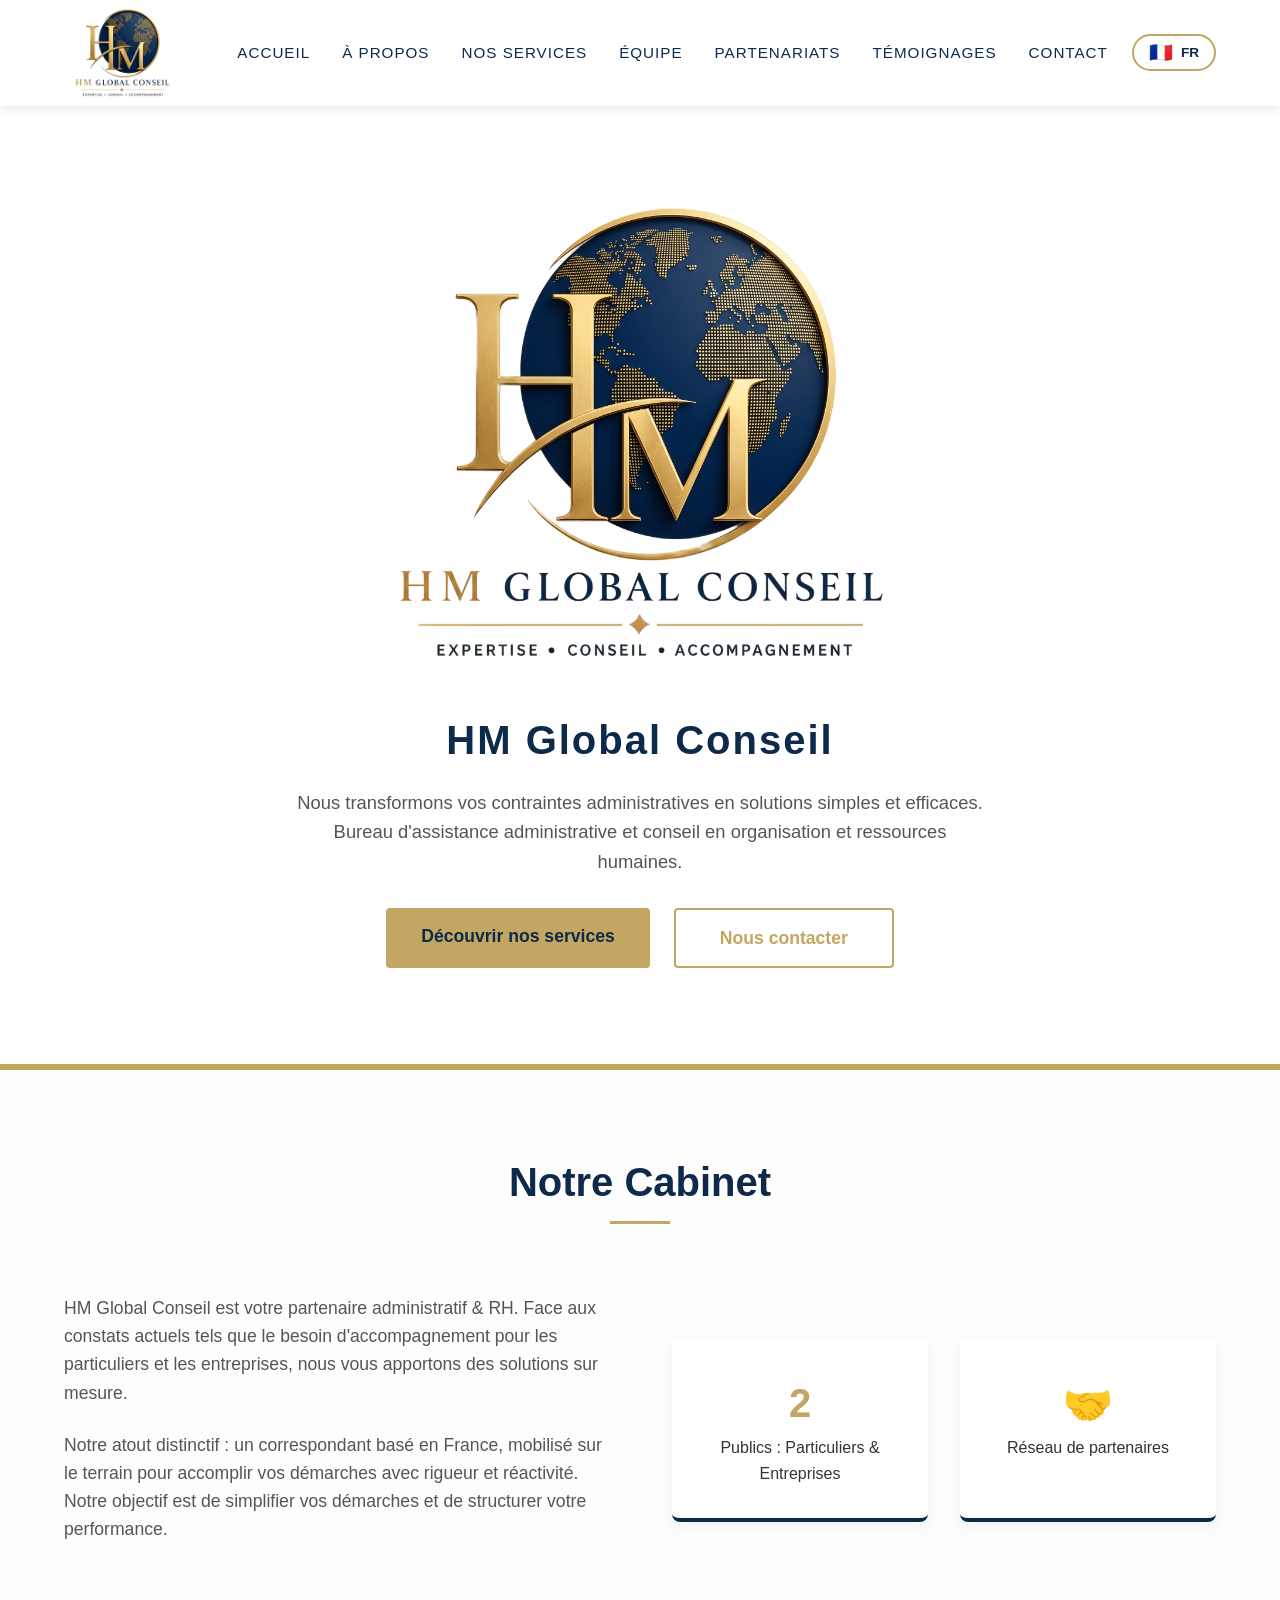
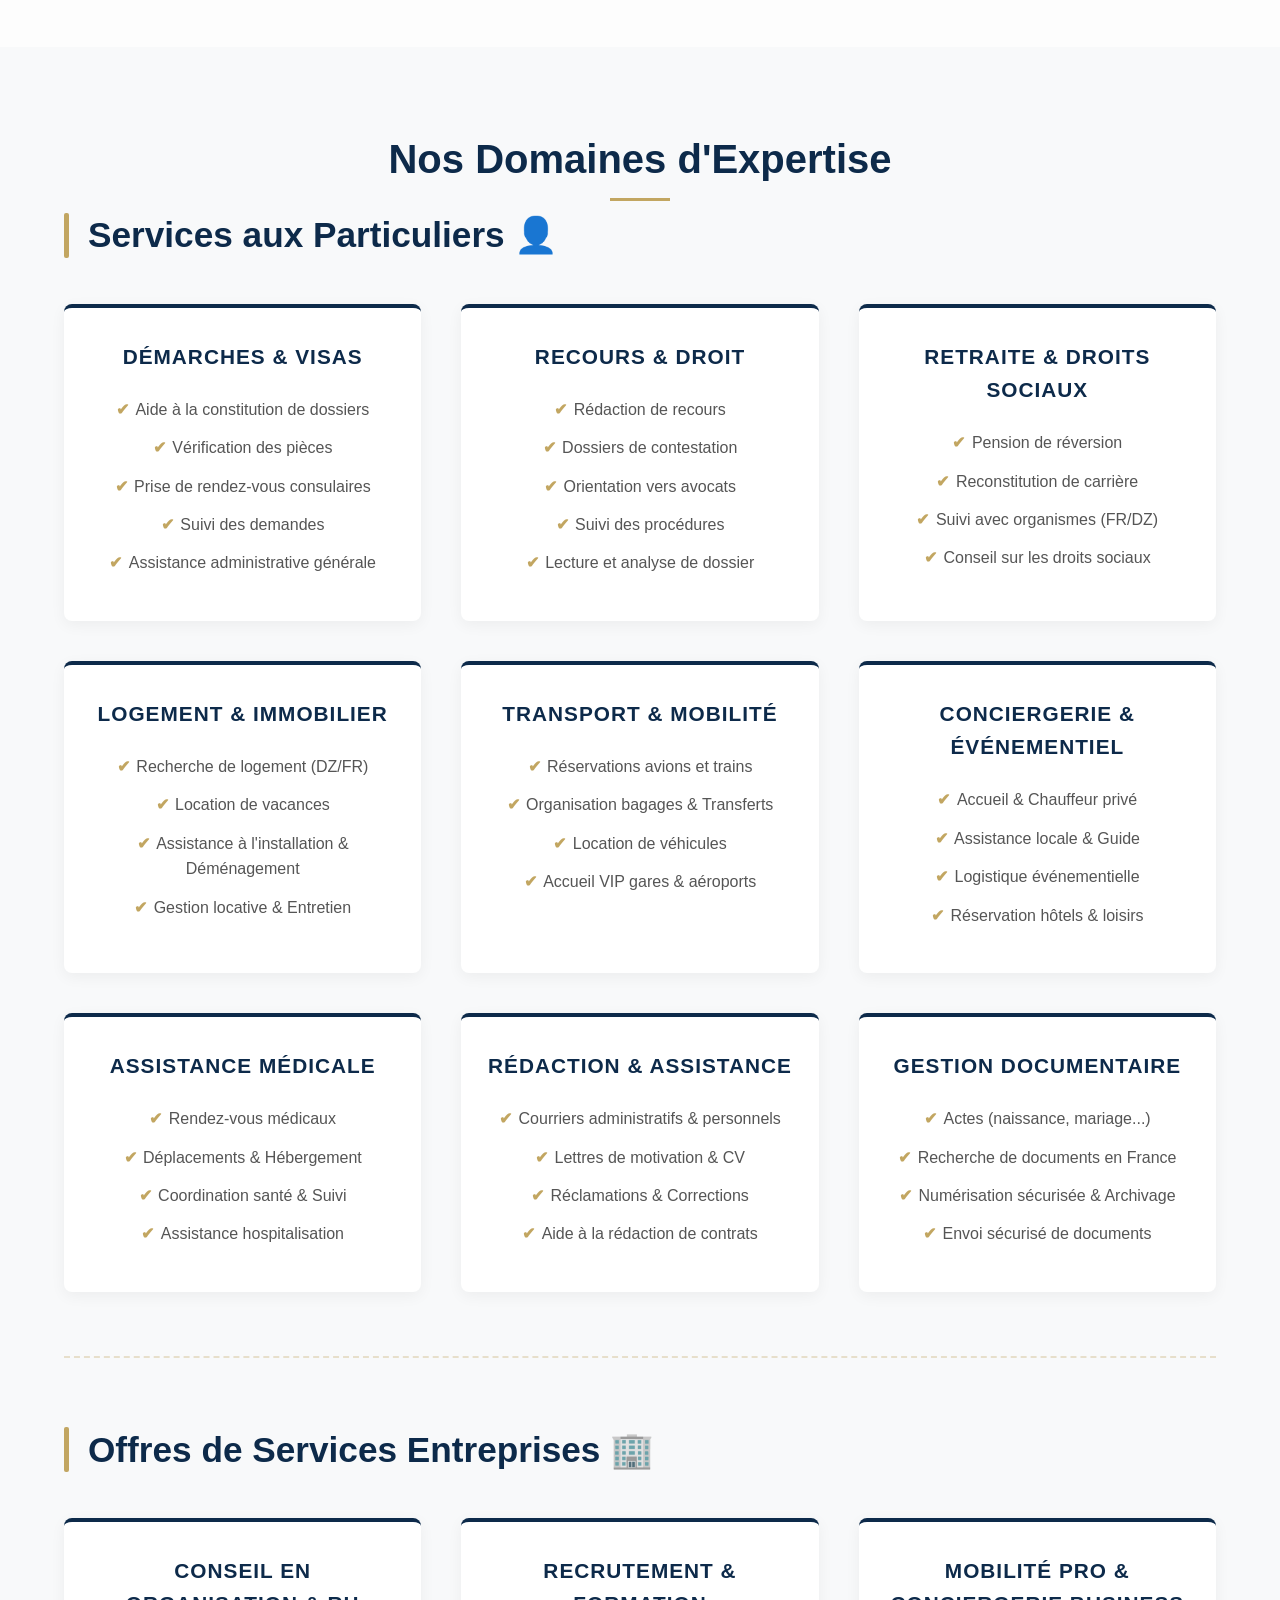
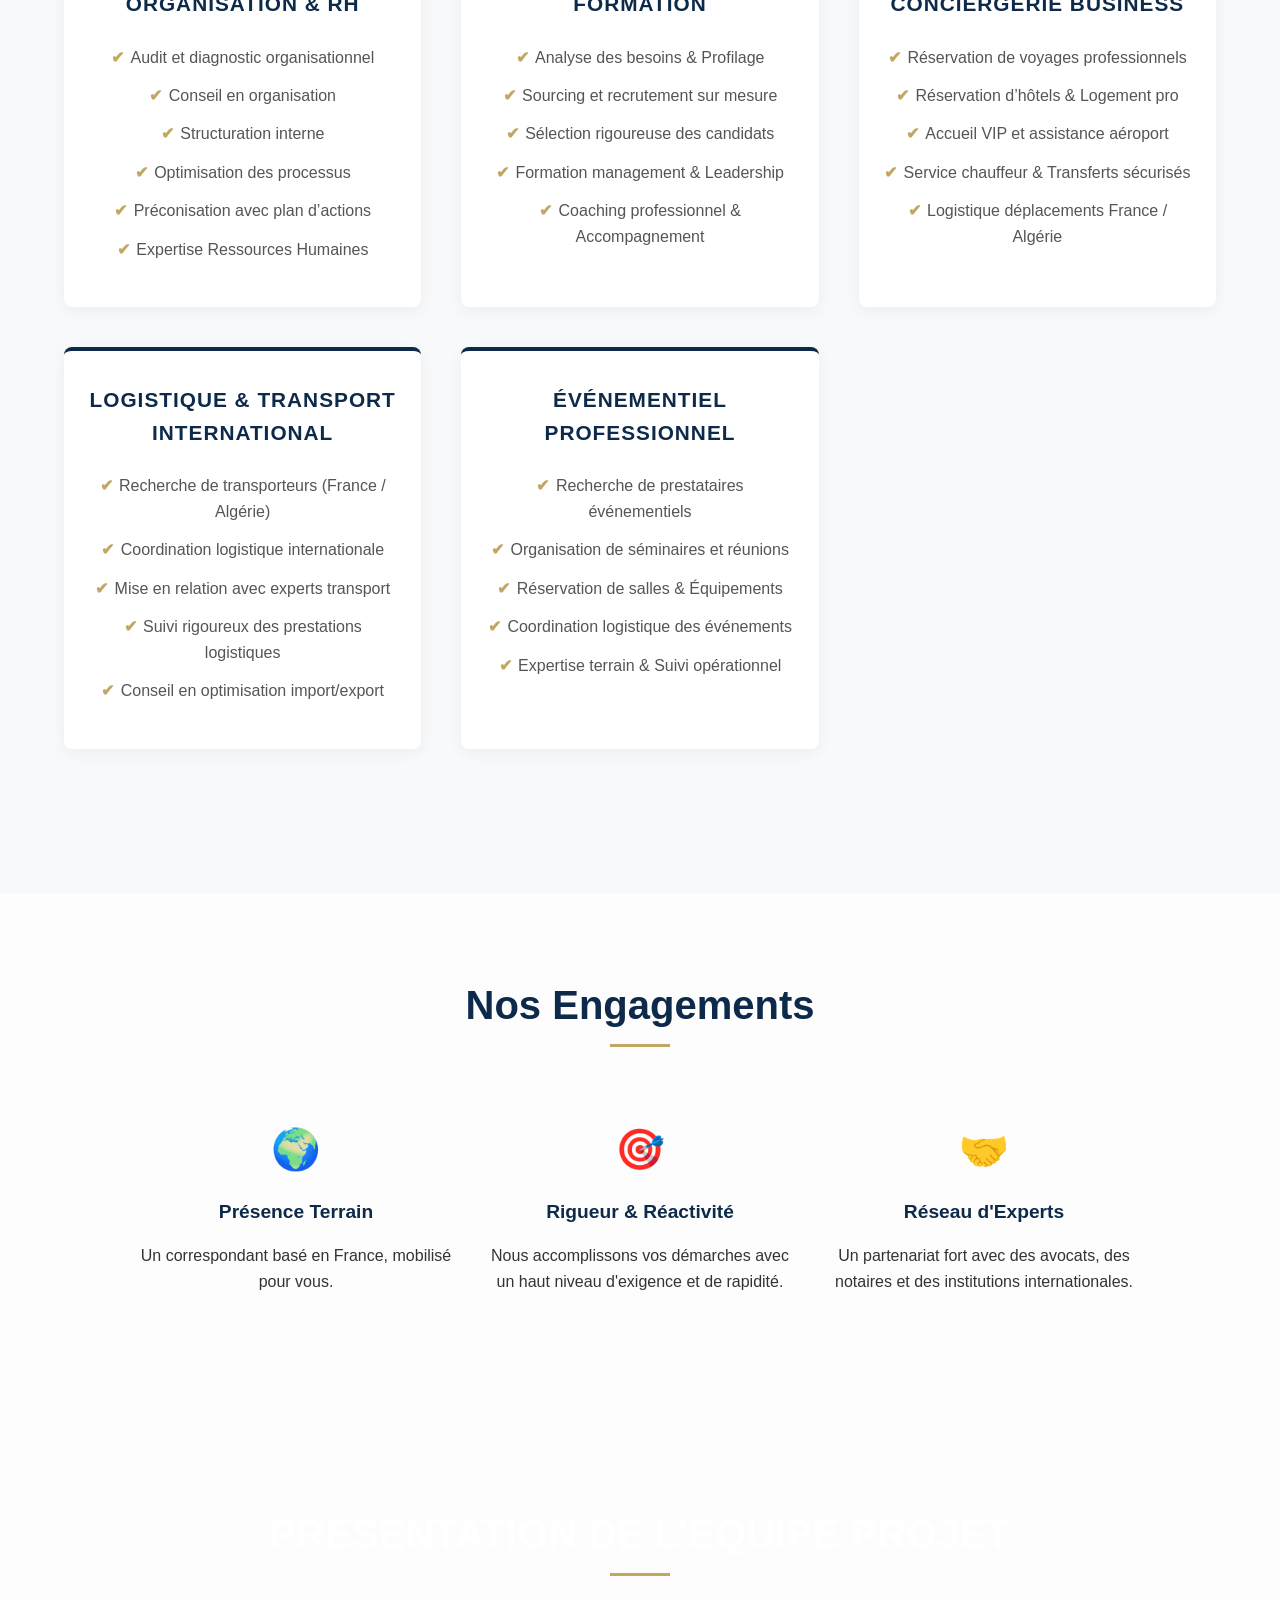
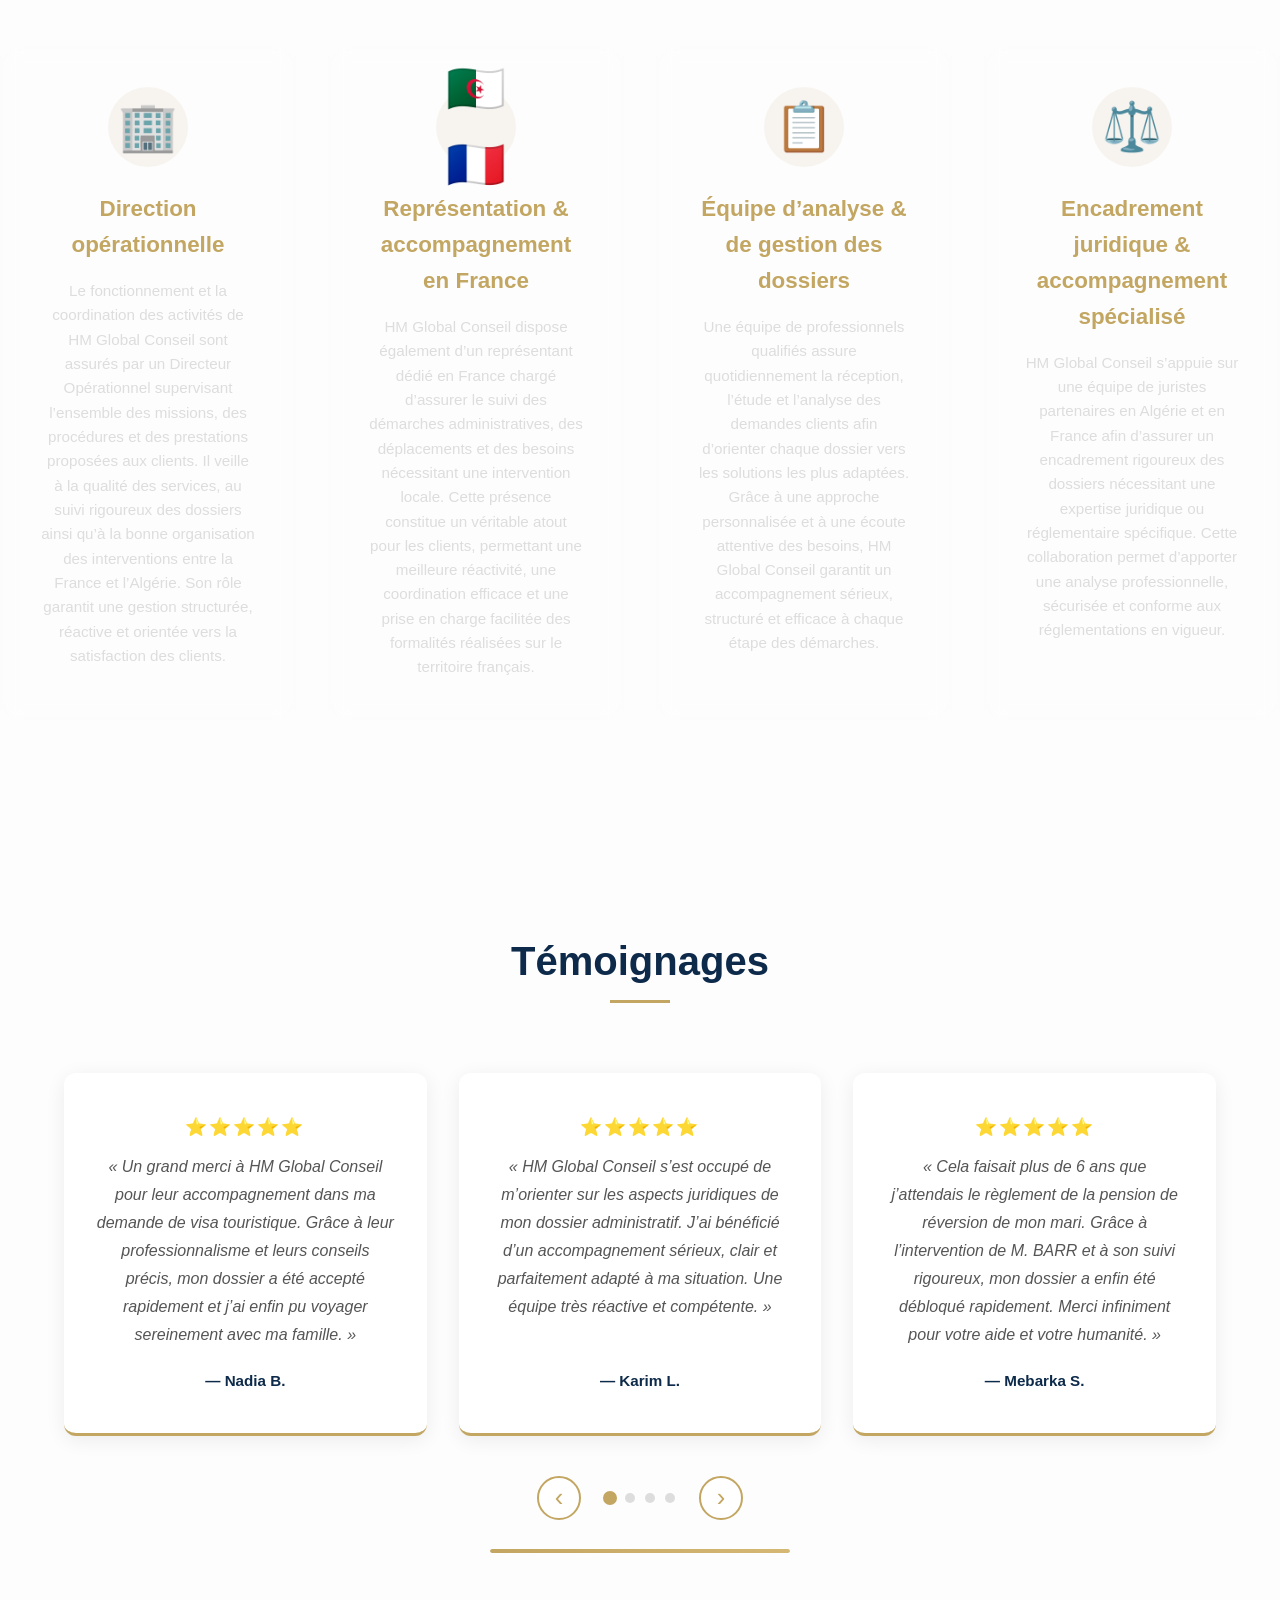
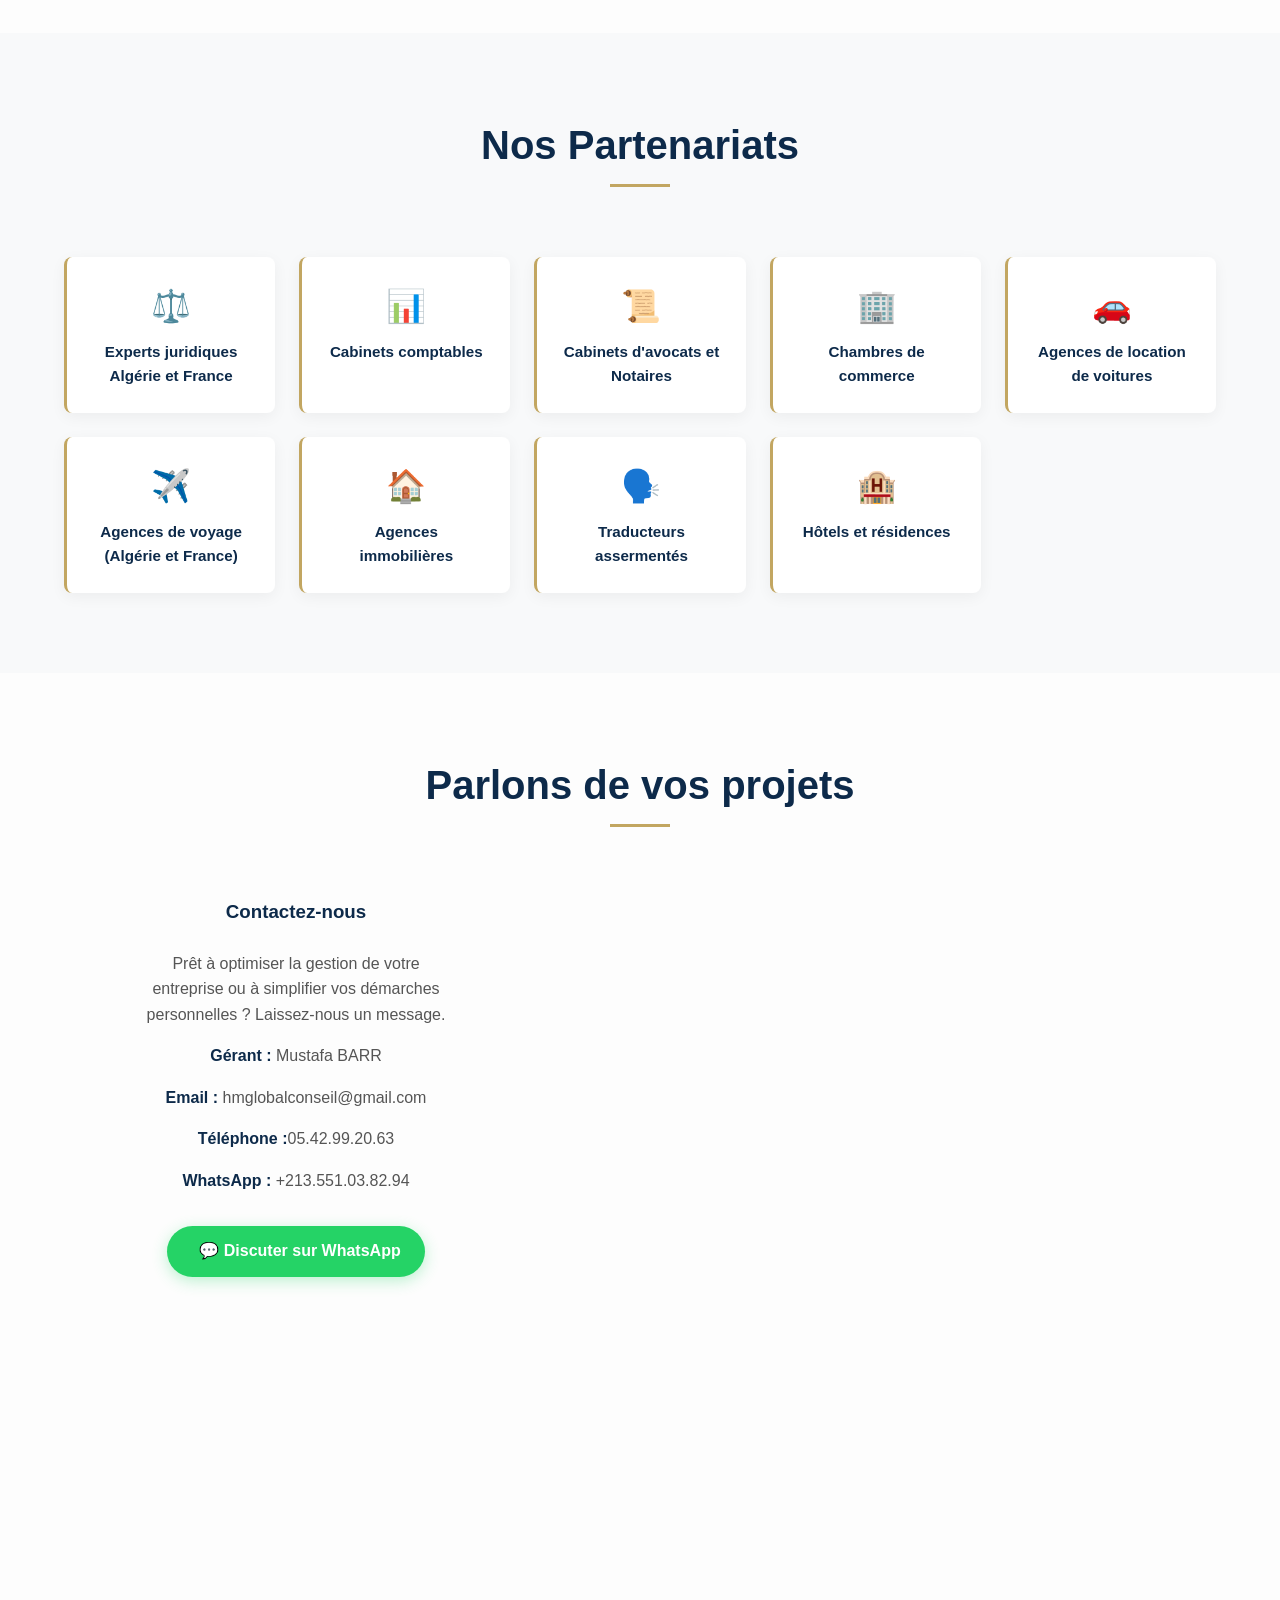
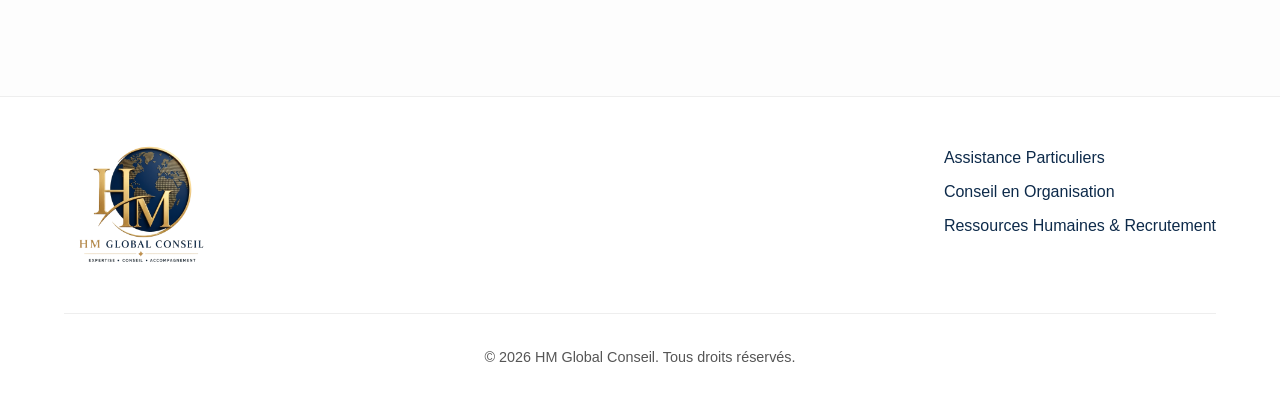
==== index.html @ f3589744 "feat: update translations with SEO metadata and hero titles, and add robots.txt and sitemap.xml for " ====
<!DOCTYPE html>
<html lang="fr">

<head>
    <meta charset="UTF-8">
    <meta name="viewport" content="width=device-width, initial-scale=1.0">
    <title>HM Global Conseil | Assistance, Organisation & RH</title>
    <meta name="description" content="HM Global Conseil : Expert en assistance administrative, conseil en organisation et ressources humaines en France et en Algérie.">
    <meta name="keywords" content="assistance administrative, conseil organisation, RH, ressources humaines, visas, retraite, recrutement, France, Algérie, HM Global Conseil">
    <meta name="author" content="HM Global Conseil">
    <meta name="robots" content="index, follow">
    
    <!-- Open Graph / Facebook -->
    <meta property="og:type" content="website">
    <meta property="og:url" content="https://hmglobalconseil.com/">
    <meta property="og:title" content="HM Global Conseil | Assistance, Organisation & RH">
    <meta property="og:description" content="Expert en assistance administrative, conseil en organisation et ressources humaines en France et en Algérie.">
    <meta property="og:image" content="logo.png">

    <!-- Twitter -->
    <meta property="twitter:card" content="summary_large_image">
    <meta property="twitter:url" content="https://hmglobalconseil.com/">
    <meta property="twitter:title" content="HM Global Conseil | Assistance, Organisation & RH">
    <meta property="twitter:description" content="Expert en assistance administrative, conseil en organisation et ressources humaines en France et en Algérie.">
    <meta property="twitter:image" content="logo.png">

    <!-- Favicon -->
    <link rel="icon" type="image/png" href="logo.png">

    <link rel="stylesheet" href="style.css">
    <!-- Translations -->
    <script src="translations/fr.js"></script>
    <script src="translations/en.js"></script>
    <script src="translations/ar.js"></script>
    <script src="translations/kab.js"></script>
</head>

<body>

    <nav>
        <a href="#" class="nav-logo">
            <img src="logo.png" alt="HM Global Conseil Logo">
        </a>
        <div style="display: flex; align-items: center;">
            <button class="mobile-menu-btn" onclick="toggleMobileMenu()" id="mobileMenuBtn">☰</button>
            <ul class="nav-links" id="navLinks">
                <li><a href="#accueil" data-i18n="nav_home">Accueil</a></li>
                <li><a href="#apropos" data-i18n="nav_about">À propos</a></li>
                <li><a href="#services" data-i18n="nav_services">Nos Services</a></li>
                <li><a href="#equipe" data-i18n="nav_team">Équipe</a></li>
                <li><a href="#partenariats" data-i18n="nav_partners">Partenariats</a></li>
                <li><a href="#temoignages" data-i18n="nav_testimonials">Témoignages</a></li>
                <li><a href="#contact" data-i18n="nav_contact">Contact</a></li>
            </ul>

            <div class="lang-switcher">
                <button class="lang-btn" onclick="toggleLangDropdown()">
                    <span id="current-lang-flag">🇫🇷</span>
                    <span id="current-lang-code">FR</span>
                </button>
                <div class="lang-dropdown" id="langDropdown">
                    <div class="lang-option" onclick="setLanguage('fr')"><span>🇫🇷</span> Français</div>
                    <div class="lang-option" onclick="setLanguage('en')"><span>🇬🇧</span> English</div>
                    <div class="lang-option" onclick="setLanguage('ar')"><span>🇩🇿</span> العربية</div>
                    <div class="lang-option" onclick="setLanguage('kab')"><span>🏔️</span> Tamazight</div>
                </div>
            </div>
        </div>
    </nav>

    <section id="accueil" class="hero">
        <img src="logo.png" alt="HM Global Conseil Logo" class="hero-logo">
        <h1 data-i18n="hero_title" style="font-size: 2.5rem; margin-bottom: 1rem; color: var(--primary-navy);">HM Global Conseil</h1>
        <p data-i18n="hero_description">Nous transformons vos contraintes administratives en solutions simples et
            efficaces. Bureau d'assistance
            administrative et conseil en organisation et ressources humaines.</p>
        <div class="hero-buttons">
            <a href="#services" class="btn" data-i18n="hero_btn_services">Découvrir nos services</a>
            <a href="#contact" class="btn btn-outline" data-i18n="hero_btn_contact">Nous contacter</a>
        </div>
    </section>

    <section id="apropos">
        <div class="section-header">
            <h2 class="section-title" data-i18n="about_title">Notre Cabinet</h2>
        </div>
        <div class="about-content">
            <div class="about-text">
                <p data-i18n="about_p1">HM Global Conseil est votre partenaire administratif & RH. Face aux constats
                    actuels tels que le
                    besoin d'accompagnement pour les particuliers et les entreprises, nous vous apportons des solutions
                    sur mesure.</p>
                <p data-i18n="about_p2">Notre atout distinctif : un correspondant basé en France, mobilisé sur le
                    terrain pour accomplir vos
                    démarches avec rigueur et réactivité. Notre objectif est de simplifier vos démarches et de
                    structurer votre performance, que vous soyez une PME en croissance, une startup, un groupe privé ou
                    une filiale de multinationale.</p>
            </div>
            <div class="about-stats">
                <div class="stat-box">
                    <div class="stat-number">2</div>
                    <div data-i18n="stat_publics">Publics : Particuliers & Entreprises</div>
                </div>
                <div class="stat-box">
                    <div class="stat-number">🤝</div>
                    <div data-i18n="stat_network">Réseau de partenaires</div>
                </div>
            </div>
        </div>
    </section>

    <section id="services">
        <div class="section-header">
            <h2 class="section-title" data-i18n="services_title">Nos Domaines d'Expertise</h2>
            <!-- Particuliers Section -->
            <div class="services-container">
                <h3 class="services-main-title" data-i18n="particuliers_main_title">Services aux Particuliers 👤</h3>

                <div class="services-grid">
                    <!-- Pole 1 -->
                    <div class="service-card">
                        <h4 data-i18n="p_title_1">DÉMARCHES & VISAS</h4>
                        <ul class="service-list">
                            <li data-i18n="p_item_1_1">Aide à la constitution de dossiers</li>
                            <li data-i18n="p_item_1_2">Vérification des pièces</li>
                            <li data-i18n="p_item_1_3">Prise de rendez-vous consulaires</li>
                            <li data-i18n="p_item_1_4">Suivi des demandes</li>
                            <li data-i18n="p_item_1_5">Assistance administrative générale</li>
                        </ul>
                    </div>

                    <!-- Pole 2 -->
                    <div class="service-card">
                        <h4 data-i18n="p_title_2">RECOURS & DROIT</h4>
                        <ul class="service-list">
                            <li data-i18n="p_item_2_1">Rédaction de recours</li>
                            <li data-i18n="p_item_2_2">Dossiers de contestation</li>
                            <li data-i18n="p_item_2_3">Orientation vers avocats</li>
                            <li data-i18n="p_item_2_4">Suivi des procédures</li>
                            <li data-i18n="p_item_2_5">Lecture et analyse de dossier</li>
                        </ul>
                    </div>

                    <!-- Pole 3 -->
                    <div class="service-card">
                        <h4 data-i18n="p_title_3">RETRAITE & DROITS SOCIAUX</h4>
                        <ul class="service-list">
                            <li data-i18n="p_item_3_1">Pension de réversion</li>
                            <li data-i18n="p_item_3_2">Reconstitution de carrière</li>
                            <li data-i18n="p_item_3_3">Suivi avec organismes (FR/DZ)</li>
                            <li data-i18n="p_item_3_4">Conseil sur les droits sociaux</li>
                        </ul>
                    </div>

                    <!-- Pole 4 -->
                    <div class="service-card">
                        <h4 data-i18n="p_title_4">LOGEMENT & IMMOBILIER</h4>
                        <ul class="service-list">
                            <li data-i18n="p_item_4_1">Recherche de logement (DZ/FR)</li>
                            <li data-i18n="p_item_4_2">Location de vacances</li>
                            <li data-i18n="p_item_4_3">Assistance à l'installation & Déménagement</li>
                            <li data-i18n="p_item_4_4">Gestion locative & Entretien</li>
                        </ul>
                    </div>

                    <!-- Pole 5 -->
                    <div class="service-card">
                        <h4 data-i18n="p_title_5">TRANSPORT & MOBILITÉ</h4>
                        <ul class="service-list">
                            <li data-i18n="p_item_5_1">Réservations avions et trains</li>
                            <li data-i18n="p_item_5_2">Organisation bagages & Transferts</li>
                            <li data-i18n="p_item_5_3">Location de véhicules</li>
                            <li data-i18n="p_item_5_4">Accueil VIP gares & aéroports</li>
                        </ul>
                    </div>

                    <!-- Pole 6 -->
                    <div class="service-card">
                        <h4 data-i18n="p_title_6">CONCIERGERIE & ÉVÉNEMENTIEL</h4>
                        <ul class="service-list">
                            <li data-i18n="p_item_6_1">Accueil & Chauffeur privé</li>
                            <li data-i18n="p_item_6_2">Assistance locale & Guide</li>
                            <li data-i18n="p_item_6_3">Logistique événementielle</li>
                            <li data-i18n="p_item_6_4">Réservation hôtels & loisirs</li>
                        </ul>
                    </div>

                    <!-- Pole 7 -->
                    <div class="service-card">
                        <h4 data-i18n="p_title_7">ASSISTANCE MÉDICALE</h4>
                        <ul class="service-list">
                            <li data-i18n="p_item_7_1">Rendez-vous médicaux</li>
                            <li data-i18n="p_item_7_2">Déplacements & Hébergement</li>
                            <li data-i18n="p_item_7_3">Coordination santé & Suivi</li>
                            <li data-i18n="p_item_7_4">Assistance hospitalisation</li>
                        </ul>
                    </div>

                    <!-- Pole 8 -->
                    <div class="service-card">
                        <h4 data-i18n="p_title_8">RÉDACTION & ASSISTANCE</h4>
                        <ul class="service-list">
                            <li data-i18n="p_item_8_1">Courriers administratifs</li>
                            <li data-i18n="p_item_8_2">Lettres de motivation & CV</li>
                            <li data-i18n="p_item_8_3">Réclamations & Corrections</li>
                            <li data-i18n="p_item_8_4">Aide à la rédaction de contrats</li>
                        </ul>
                    </div>

                    <!-- Pole 9 -->
                    <div class="service-card">
                        <h4 data-i18n="p_title_9">GESTION DOCUMENTAIRE</h4>
                        <ul class="service-list">
                            <li data-i18n="p_item_9_1">Actes (naissance, mariage...)</li>
                            <li data-i18n="p_item_9_2">Recherche de documents en France</li>
                            <li data-i18n="p_item_9_3">Numérisation sécurisée & Archivage</li>
                            <li data-i18n="p_item_9_4">Envoi sécurisé de documents</li>
                        </ul>
                    </div>
                </div>
            </div>

            <div style="margin: 4rem 0; border-bottom: 2px dashed var(--secondary-gold); opacity: 0.3;"></div>

            <!-- Entreprises Section -->
            <div class="services-container">
                <h3 class="services-main-title" data-i18n="entreprises_main_title">Offres de Services Entreprises 🏢
                </h3>
                <div class="services-grid">
                    <!-- Pole 1 -->
                    <div class="service-card">
                        <h4 data-i18n="entreprises_p1_title">CONSEIL EN ORGANISATION & RH</h4>
                        <ul class="service-list">
                            <li data-i18n="entreprises_p1_item1">Audit et diagnostic organisationnel</li>
                            <li data-i18n="entreprises_p1_item2">Conseil en organisation</li>
                            <li data-i18n="entreprises_p1_item3">Structuration interne</li>
                            <li data-i18n="entreprises_p1_item4">Optimisation des processus</li>
                            <li data-i18n="entreprises_p1_item5">Préconisation avec plan d’actions</li>
                            <li data-i18n="entreprises_p1_item6">Expertise Ressources Humaines</li>
                        </ul>
                    </div>

                    <!-- Pole 2 -->
                    <div class="service-card">
                        <h4 data-i18n="entreprises_p2_title">RECRUTEMENT & FORMATION</h4>
                        <ul class="service-list">
                            <li data-i18n="entreprises_p2_item1">Analyse des besoins & Profilage</li>
                            <li data-i18n="entreprises_p2_item2">Sourcing et recrutement sur mesure</li>
                            <li data-i18n="entreprises_p2_item3">Sélection rigoureuse des candidats</li>
                            <li data-i18n="entreprises_p2_item4">Formation management & Leadership</li>
                            <li data-i18n="entreprises_p2_item5">Coaching professionnel & Accompagnement</li>
                        </ul>
                    </div>

                    <!-- Pole 3 -->
                    <div class="service-card">
                        <h4 data-i18n="entreprises_p3_title">MOBILITÉ PRO & CONCIERGERIE BUSINESS</h4>
                        <ul class="service-list">
                            <li data-i18n="entreprises_p3_item1">Réservation de voyages professionnels</li>
                            <li data-i18n="entreprises_p3_item2">Réservation d’hôtels & Logement pro</li>
                            <li data-i18n="entreprises_p3_item3">Accueil VIP et assistance aéroport</li>
                            <li data-i18n="entreprises_p3_item4">Service chauffeur & Transferts sécurisés</li>
                            <li data-i18n="entreprises_p3_item5">Logistique déplacements France / Algérie</li>
                        </ul>
                    </div>

                    <!-- Pole 4 -->
                    <div class="service-card">
                        <h4 data-i18n="entreprises_p4_title">LOGISTIQUE & TRANSPORT INTERNATIONAL</h4>
                        <ul class="service-list">
                            <li data-i18n="entreprises_p4_item1">Recherche de transporteurs (France / Algérie)</li>
                            <li data-i18n="entreprises_p4_item2">Coordination logistique internationale</li>
                            <li data-i18n="entreprises_p4_item3">Mise en relation avec experts transport</li>
                            <li data-i18n="entreprises_p4_item4">Suivi rigoureux des prestations logistiques</li>
                            <li data-i18n="entreprises_p4_item5">Conseil en optimisation import/export</li>
                        </ul>
                    </div>

                    <!-- Pole 5 -->
                    <div class="service-card">
                        <h4 data-i18n="entreprises_p5_title">ÉVÉNEMENTIEL PROFESSIONNEL</h4>
                        <ul class="service-list">
                            <li data-i18n="entreprises_p5_item1">Recherche de prestataires événementiels</li>
                            <li data-i18n="entreprises_p5_item2">Organisation de séminaires et réunions</li>
                            <li data-i18n="entreprises_p5_item3">Réservation de salles & Équipements</li>
                            <li data-i18n="entreprises_p5_item4">Coordination logistique des événements</li>
                            <li data-i18n="entreprises_p5_item5">Expertise terrain & Suivi opérationnel</li>
                        </ul>
                    </div>

                </div>
            </div>
    </section>

    <section id="valeurs">
        <div class="section-header">
            <h2 class="section-title" data-i18n="commitments_title">Nos Engagements</h2>
        </div>
        <div class="values-grid">
            <div class="value-item">
                <div class="value-icon">🌍</div>
                <h4 data-i18n="value1_title">Présence Terrain</h4>
                <p data-i18n="value1_desc">Un correspondant basé en France, mobilisé pour vous.</p>
            </div>
            <div class="value-item">
                <div class="value-icon">🎯</div>
                <h4 data-i18n="value2_title">Rigueur & Réactivité</h4>
                <p data-i18n="value2_desc">Nous accomplissons vos démarches avec un haut niveau d'exigence et de
                    rapidité.</p>
            </div>
            <div class="value-item">
                <div class="value-icon">🤝</div>
                <h4 data-i18n="value3_title">Réseau d'Experts</h4>
                <p data-i18n="value3_desc">Un partenariat fort avec des avocats, des notaires et des institutions
                    internationales.</p>
            </div>
        </div>
    </section>


    <!-- Team Section -->
    <section id="equipe" class="section">
        <div class="container">
            <div class="section-header">
                <h2 class="section-title" data-i18n="team_title">PRÉSENTATION DE L’ÉQUIPE PROJET</h2>
            </div>
            <div class="team-grid">
                <!-- Role 1 -->
                <div class="team-card">
                    <div class="team-icon">🏢</div>
                    <h3 data-i18n="team_role_1_title">Direction opérationnelle</h3>
                    <p data-i18n="team_role_1_desc">Le fonctionnement et la coordination des activités...</p>
                </div>
                <!-- Role 2 -->
                <div class="team-card">
                    <div class="team-icon">🇩🇿🇫🇷</div>
                    <h3 data-i18n="team_role_2_title">Représentation & accompagnement en France</h3>
                    <p data-i18n="team_role_2_desc">HM Global Conseil dispose également d’un représentant dédié en
                        France...</p>
                </div>
                <!-- Role 3 -->
                <div class="team-card">
                    <div class="team-icon">📋</div>
                    <h3 data-i18n="team_role_3_title">Équipe d’analyse & de gestion des dossiers</h3>
                    <p data-i18n="team_role_3_desc">Une équipe de professionnels qualifiés assure quotidiennement...</p>
                </div>
                <!-- Role 4 -->
                <div class="team-card">
                    <div class="team-icon">⚖️</div>
                    <h3 data-i18n="team_role_4_title">Encadrement juridique & accompagnement spécialisé</h3>
                    <p data-i18n="team_role_4_desc">HM Global Conseil s’appuie sur une équipe de juristes partenaires...
                    </p>
                </div>
            </div>
        </div>
    </section>

    <section id="temoignages">
        <div class="section-header">
            <h2 class="section-title" data-i18n="testimonials_title">Témoignages</h2>
        </div>
        <div class="testimonials-carousel">
            <div class="testimonials-stage" id="testimonial-stage">
                <!-- Testimonials will be injected here by JS -->
            </div>
            <div class="carousel-controls">
                <button class="carousel-btn" onclick="prevTestimonials()">‹</button>
                <div class="carousel-dots" id="carousel-dots">
                    <!-- Dots will be injected here by JS -->
                </div>
                <button class="carousel-btn" onclick="nextTestimonials()">›</button>
            </div>
            <div class="carousel-progress-wrap">
                <div class="carousel-progress-bar" id="carousel-progress"></div>
            </div>
        </div>
    </section>

    <section id="partenariats">
        <div class="section-header">
            <h2 class="section-title" data-i18n="partnerships_title">Nos Partenariats</h2>
        </div>
        <div class="partners-grid">
            <div class="partner-card"><span class="partner-icon">⚖️</span>
                <p data-i18n="partner_item1">Experts juridiques</p>
            </div>
            <div class="partner-card"><span class="partner-icon">📊</span>
                <p data-i18n="partner_item2">Cabinets comptables</p>
            </div>
            <div class="partner-card"><span class="partner-icon">📜</span>
                <p data-i18n="partner_item3">Avocats & Notaires</p>
            </div>
            <div class="partner-card"><span class="partner-icon">🏢</span>
                <p data-i18n="partner_item4">Chambres de commerce</p>
            </div>
            <div class="partner-card"><span class="partner-icon">🚗</span>
                <p data-i18n="partner_item5">Location voitures</p>
            </div>
            <div class="partner-card"><span class="partner-icon">✈️</span>
                <p data-i18n="partner_item6">Agences de voyage</p>
            </div>
            <div class="partner-card"><span class="partner-icon">🏠</span>
                <p data-i18n="partner_item7">Agences immobilières</p>
            </div>
            <div class="partner-card"><span class="partner-icon">🗣️</span>
                <p data-i18n="partner_item8">Traducteurs assermentés</p>
            </div>
            <div class="partner-card"><span class="partner-icon">🏨</span>
                <p data-i18n="partner_item9">Hôtels & Résidences</p>
            </div>
        </div>
    </section>

    <section id="contact">
        <div class="section-header">
            <h2 class="section-title" data-i18n="contact_title">Parlons de vos projets</h2>
        </div>
        <div class="contact-container" style="justify-content: center;">
            <div class="contact-info" style="max-width: 600px; text-align: center;">
                <h3 data-i18n="contact_subtitle">Contactez-nous</h3>
                <p data-i18n="contact_description">Prêt à optimiser la gestion de votre entreprise ou à simplifier vos
                    démarches personnelles ?</p>
                <p><strong data-i18n="contact_director">Gérant :</strong> Mustafa BARR</p>
                <p><strong>Email :</strong> hmglobalconseil@gmail.com</p>
                <p><strong>Téléphone :</strong>05.42.99.20.63</p>
                <p><strong>WhatsApp :</strong> +213.551.03.82.94</p>
                <div style="display: flex; justify-content: center; margin-top: 1rem;">
                    <a href="https://wa.me/213551038294" class="whatsapp-btn" target="_blank">
                        <span data-i18n="btn_whatsapp">Discuter sur WhatsApp</span>
                    </a>
                </div>

                <div class="contact-map">
                    <iframe
                        src="https://www.google.com/maps/embed?pb=!1m18!1m12!1m3!1d3213.3617680990446!2d4.2657695!3d36.3520152!2m3!1f0!2f0!3f0!3m2!1i1024!2i768!4f13.1!3m3!1m2!1s0x128c5b00591c6461%3A0xab6868b5807d4190!2sHM%20Global%20Conseil!5e0!3m2!1sen!2sfr!4v1778344179576!5m2!1sen!2sfr"
                        width="100%" height="300" style="border:0; border-radius: 10px; margin-top: 2rem;"
                        allowfullscreen="" loading="lazy" referrerpolicy="no-referrer-when-downgrade"></iframe>
                </div>
            </div>
        </div>
    </section>


    <footer>
        <div class="footer-content">
            <div class="footer-logo">
                <img src="logo.png" alt="HM Global Conseil Logo">
            </div>
            <div>
                <p style="margin-bottom: 0.5rem; color: var(--primary-navy);" data-i18n="footer_service1">Assistance
                    Particuliers</p>
                <p style="margin-bottom: 0.5rem; color: var(--primary-navy);" data-i18n="footer_service2">Conseil en
                    Organisation</p>
                <p style="color: var(--primary-navy);" data-i18n="footer_service3">Ressources Humaines & Recrutement</p>
            </div>
        </div>
        <div class="footer-bottom">
            <p data-i18n="footer_copyright">&copy; 2026 HM Global Conseil. Tous droits réservés.</p>
        </div>
    </footer>

    <script>
        const allTranslations = {
            fr: translationsFr,
            en: translationsEn,
            ar: translationsAr,
            kab: translationsKab
        };

        let currentLanguage = 'fr';
        let testimonialIndex = 0;
        const testimonialsPerPage = 3;
        const totalTestimonials = 10;
        let autoFlipInterval;

        function toggleLangDropdown() {
            document.getElementById('langDropdown').classList.toggle('show');
        }

        window.onclick = function (event) {
            if (!event.target.matches('.lang-btn') && !event.target.closest('.lang-btn')) {
                const dropdowns = document.getElementsByClassName("lang-dropdown");
                for (let i = 0; i < dropdowns.length; i++) {
                    const openDropdown = dropdowns[i];
                    if (openDropdown.classList.contains('show')) {
                        openDropdown.classList.remove('show');
                    }
                }
            }
        }

        function renderTestimonials() {
            const stage = document.getElementById('testimonial-stage');
            const dotsContainer = document.getElementById('carousel-dots');
            const trans = allTranslations[currentLanguage];

            // For mobile, we might want 1 per page, but for now let's stick to 3 or dynamic
            const perPage = window.innerWidth <= 900 ? 1 : 3;
            const numPages = Math.ceil(totalTestimonials / perPage);

            // Adjust testimonialIndex if out of bounds
            if (testimonialIndex >= numPages) testimonialIndex = 0;

            stage.classList.add('fade-out');

            setTimeout(() => {
                stage.innerHTML = '';
                const start = testimonialIndex * perPage;
                const end = Math.min(start + perPage, totalTestimonials);

                for (let i = start; i < end; i++) {
                    const num = i + 1;
                    const card = document.createElement('div');
                    card.className = 'testimonial-card';
                    card.innerHTML = `
                        <div class="testimonial-stars">⭐️⭐️⭐️⭐️⭐️</div>
                        <p class="testimonial-text">${trans[`testimonial${num}_text`] || trans[`testimonial1_text`]}</p>
                        <p class="testimonial-author">— ${trans[`testimonial${num}_author`] || '...'}</p>
                    `;
                    stage.appendChild(card);
                }

                // Render Dots
                dotsContainer.innerHTML = '';
                for (let i = 0; i < numPages; i++) {
                    const dot = document.createElement('div');
                    dot.className = `carousel-dot ${i === testimonialIndex ? 'active' : ''}`;
                    dot.onclick = () => {
                        testimonialIndex = i;
                        renderTestimonials();
                        resetInterval();
                    };
                    dotsContainer.appendChild(dot);
                }

                stage.classList.remove('fade-out');
                stage.classList.add('fade-in');
            }, 400);
        }

        function nextTestimonials() {
            const perPage = window.innerWidth <= 900 ? 1 : 3;
            const numPages = Math.ceil(totalTestimonials / perPage);
            testimonialIndex = (testimonialIndex + 1) % numPages;
            renderTestimonials();
            resetInterval();
        }

        function prevTestimonials() {
            const perPage = window.innerWidth <= 900 ? 1 : 3;
            const numPages = Math.ceil(totalTestimonials / perPage);
            testimonialIndex = (testimonialIndex - 1 + numPages) % numPages;
            renderTestimonials();
            resetInterval();
        }

        function startProgressBar() {
            const bar = document.getElementById('carousel-progress');
            if (!bar) return;
            bar.style.transition = 'none';
            bar.style.width = '0%';
            // Force reflow to reset transition
            void bar.offsetWidth;
            bar.style.transition = 'width 7s linear';
            bar.style.width = '100%';
        }

        function resetInterval() {
            clearInterval(autoFlipInterval);
            startProgressBar();
            autoFlipInterval = setInterval(nextTestimonials, 7000);
        }

        function setLanguage(lang) {
            currentLanguage = lang;
            const html = document.documentElement;
            html.setAttribute('lang', lang);

            if (lang === 'ar') {
                html.setAttribute('dir', 'rtl');
            } else {
                html.setAttribute('dir', 'ltr');
            }

            const translations = allTranslations[lang];
            if (!translations) {
                console.error("Translations not found for:", lang);
                return;
            }

            // Update text content
            document.querySelectorAll('[data-i18n]').forEach(el => {
                const key = el.getAttribute('data-i18n');
                if (translations[key]) {
                    el.innerText = translations[key];
                }
            });

            // Update SEO content
            if (translations.seo_title) {
                document.title = translations.seo_title;
                document.querySelector('meta[property="og:title"]').setAttribute('content', translations.seo_title);
                document.querySelector('meta[property="twitter:title"]').setAttribute('content', translations.seo_title);
            }
            if (translations.seo_description) {
                document.querySelector('meta[name="description"]').setAttribute('content', translations.seo_description);
                document.querySelector('meta[property="og:description"]').setAttribute('content', translations.seo_description);
                document.querySelector('meta[property="twitter:description"]').setAttribute('content', translations.seo_description);
            }
            if (translations.seo_keywords) {
                document.querySelector('meta[name="keywords"]').setAttribute('content', translations.seo_keywords);
            }

            // Update placeholders
            document.querySelectorAll('[data-i18n-placeholder]').forEach(el => {
                const key = el.getAttribute('data-i18n-placeholder');
                if (translations[key]) {
                    el.setAttribute('placeholder', translations[key]);
                }
            });

            // Update current language display
            const codes = { fr: 'FR', en: 'EN', ar: 'ع', kab: 'KB' };
            const flags = { fr: '🇫🇷', en: '🇬🇧', ar: '🇩🇿', kab: '🏔️' };
            document.getElementById('current-lang-code').innerText = codes[lang];
            document.getElementById('current-lang-flag').innerText = flags[lang];

            localStorage.setItem('preferredLang', lang);
            document.getElementById('langDropdown').classList.remove('show');

            renderTestimonials();
        }

        // Initialize language
        document.addEventListener('DOMContentLoaded', () => {
            const savedLang = localStorage.getItem('preferredLang') || 'fr';
            setLanguage(savedLang);
            resetInterval();
        });

        window.onresize = renderTestimonials;
    </script>
</body>

<script>
    function toggleMobileMenu() {
        const navLinks = document.getElementById('navLinks');
        const mobileBtn = document.getElementById('mobileMenuBtn');

        navLinks.classList.toggle('active');

        if (navLinks.classList.contains('active')) {
            mobileBtn.innerHTML = '✕';
            document.body.style.overflow = 'hidden';
        } else {
            mobileBtn.innerHTML = '☰';
            document.body.style.overflow = 'auto';
        }
    }

    // Close menu when clicking any link
    document.addEventListener('click', function (e) {
        const navLinks = document.getElementById('navLinks');
        const mobileBtn = document.getElementById('mobileMenuBtn');

        if (navLinks && navLinks.classList.contains('active')) {
            if (e.target.tagName === 'A' || (!navLinks.contains(e.target) && !mobileBtn.contains(e.target))) {
                navLinks.classList.remove('active');
                mobileBtn.innerHTML = '☰';
                document.body.style.overflow = 'auto';
            }
        }
    });
</script>
</body>

</html>
---- style.css ----
/* Base Styles & Reset */
* {
    margin: 0;
    padding: 0;
    box-sizing: border-box;
    font-family: 'Segoe UI', Roboto, Helvetica, Arial, sans-serif;
}

html {
    scroll-behavior: smooth;
}

body {
    background-color: #fdfdfd;
    color: #333;
    line-height: 1.6;
}

/* Color Palette */
:root {
    --primary-navy: #0d2a4a;
    --secondary-gold: #c2a661;
    --light-bg: #f8f9fa;
    --text-muted: #555;
}

/* Navigation Bar */
nav {
    background-color: white;
    color: var(--primary-navy);
    padding: 0.5rem 5%;
    display: flex;
    justify-content: space-between;
    align-items: center;
    position: sticky;
    top: 0;
    z-index: 1000;
    box-shadow: 0 2px 10px rgba(0, 0, 0, 0.1);
}

.nav-logo {
    display: flex;
    align-items: center;
    text-decoration: none;
}

.nav-logo img {
    max-height: 100px;
    max-width: 90%;
    width: auto;
}

.nav-links {
    list-style: none;
    display: flex;
    gap: 2rem;
}

.nav-links a {
    color: var(--primary-navy);
    text-decoration: none;
    font-size: 0.95rem;
    text-transform: uppercase;
    letter-spacing: 1px;
    transition: color 0.3s;
}

.nav-links a:hover {
    color: var(--secondary-gold);
}

/* Hero Section */
.hero {
    background: linear-gradient(rgba(255, 255, 255, 0.95), rgba(255, 255, 255, 0.95)), url('https://images.unsplash.com/photo-1454165804606-c3d57bc86b40?auto=format&fit=crop&q=80&w=2000') center/cover;
    color: var(--primary-navy);
    text-align: center;
    padding: 6rem 2rem;
    border-bottom: 6px solid var(--secondary-gold);
}

.hero-logo {
    max-width: 90%;
    width: 600px;
    height: auto;
    margin-bottom: 2rem;
}

.hero h1 {
    font-size: 3.5rem;
    letter-spacing: 2px;
    margin-bottom: 0.5rem;
}

.hero h2 {
    font-size: 1.3rem;
    color: var(--secondary-gold);
    font-weight: 400;
    letter-spacing: 4px;
    margin-bottom: 2rem;
    text-transform: uppercase;
}

.hero p {
    max-width: 700px;
    margin: 0 auto 2rem auto;
    font-size: 1.15rem;
    color: var(--text-muted);
}

.hero-buttons {
    display: flex;
    justify-content: center;
    gap: 1.5rem;
    flex-wrap: wrap;
}

.btn {
    display: inline-block;
    background-color: var(--secondary-gold);
    color: var(--primary-navy);
    padding: 14px 35px;
    text-decoration: none;
    font-weight: bold;
    font-size: 1.1rem;
    border-radius: 4px;
    transition: background-color 0.3s, transform 0.2s;
    border: none;
    cursor: pointer;
    min-width: 220px; /* Ensure consistent width on mobile */
}

.btn:hover {
    background-color: #d4b873;
    transform: scale(1.02);
}

.btn-outline {
    background-color: transparent;
    color: var(--secondary-gold);
    border: 2px solid var(--secondary-gold);
}

.btn-outline:hover {
    background-color: var(--secondary-gold);
    color: var(--primary-navy);
}

/* Common Section Styles */
section {
    padding: 5rem 5%;
}

section:nth-child(even) {
    background-color: var(--light-bg);
}

.section-header {
    text-align: center;
    margin-bottom: 4rem;
}

.section-title {
    color: var(--primary-navy);
    font-size: 2.5rem;
    margin-bottom: 1rem;
    position: relative;
    display: inline-block;
}

.section-title::after {
    content: '';
    width: 60px;
    height: 3px;
    background-color: var(--secondary-gold);
    position: absolute;
    bottom: -10px;
    left: 50%;
    transform: translateX(-50%);
}

/* About Section */
.about-content {
    display: flex;
    gap: 4rem;
    align-items: center;
    max-width: 1200px;
    margin: 0 auto;
}

.about-text {
    flex: 1;
}

.about-text p {
    margin-bottom: 1.5rem;
    font-size: 1.1rem;
    color: var(--text-muted);
}

.about-stats {
    flex: 1;
    display: grid;
    grid-template-columns: 1fr 1fr;
    gap: 2rem;
}

.stat-box {
    background: white;
    padding: 2rem;
    border-radius: 8px;
    box-shadow: 0 4px 15px rgba(0, 0, 0, 0.05);
    text-align: center;
    border-bottom: 4px solid var(--primary-navy);
}

.stat-number {
    font-size: 2.5rem;
    color: var(--secondary-gold);
    font-weight: bold;
}

/* Services Section */
.services-grid {
    display: grid;
    grid-template-columns: repeat(auto-fit, minmax(350px, 1fr));
    gap: 2.5rem;
    max-width: 1200px;
    margin: 0 auto;
}

.service-card {
    background: white;
    padding: 2rem 1.5rem;
    border-radius: 8px;
    box-shadow: 0 4px 15px rgba(0, 0, 0, 0.05);
    border-top: 4px solid var(--primary-navy);
    transition: transform 0.3s ease, box-shadow 0.3s ease;
    display: flex;
    flex-direction: column;
}

.service-card:hover {
    transform: translateY(-5px);
    box-shadow: 0 8px 25px rgba(0, 0, 0, 0.1);
    border-top-color: var(--secondary-gold);
}

.service-card h3,
.service-card h4 {
    color: var(--primary-navy);
    margin-bottom: 1rem;
    font-size: 1.3rem;
    text-align: center;
    text-transform: uppercase;
    letter-spacing: 1px;
}

.service-card-full {
    max-width: 1200px;
    margin: 0 auto 2.5rem auto;
}

.service-card-full h4, 
.service-card-full .service-subtitle {
    text-align: left;
}

.service-paragraph {
    font-size: 1.05rem;
    color: var(--text-muted);
    line-height: 1.8;
    margin-top: 1rem;
    text-align: justify;
}

.services-main-title {
    text-align: left;
    font-size: 2.2rem;
    color: var(--primary-navy);
    margin-bottom: 2.5rem;
    position: relative;
    padding-left: 1.5rem;
    display: flex;
    align-items: center;
}

.services-main-title::after {
    content: '';
    position: absolute;
    left: 0;
    top: 10%;
    bottom: 10%;
    width: 5px;
    background: var(--secondary-gold);
    border-radius: 2px;
}

[dir="rtl"] .services-main-title {
    text-align: right;
    padding-left: 0;
    padding-right: 1.5rem;
}

[dir="rtl"] .services-main-title::after {
    left: auto;
    right: 0;
}

.service-subtitle {
    font-size: 0.9rem;
    color: var(--secondary-gold);
    text-align: center;
    font-weight: bold;
    margin-bottom: 1rem;
    text-transform: italic;
}

.info-card {
    background: var(--primary-navy) !important;
    color: white !important;
}

.info-card h4, .info-card h5 {
    color: var(--secondary-gold) !important;
}

.info-block {
    margin-top: 1.5rem;
}

.info-block h5 {
    font-size: 1rem;
    margin-bottom: 0.5rem;
}

.targets-text {
    font-size: 0.95rem;
    color: #eee;
    text-align: center;
}

.service-list {
    list-style: none;
    margin-top: 0.5rem;
}

.service-list li {
    margin-bottom: 0.8rem;
    color: var(--text-muted);
}

.service-list li::before {
    content: '✔ ';
    color: var(--secondary-gold);
    font-weight: bold;
    margin-right: 2px;
}

[dir="rtl"] .service-list li::before {
    margin-right: 0;
    margin-left: 2px;
}

/* Values Section */
.values-grid {
    display: grid;
    grid-template-columns: repeat(3, 1fr);
    gap: 2rem;
    max-width: 1000px;
    margin: 0 auto;
    text-align: center;
}

.value-item h4 {
    color: var(--primary-navy);
    font-size: 1.2rem;
    margin-bottom: 1rem;
}

.value-icon {
    font-size: 2.5rem;
    color: var(--secondary-gold);
    margin-bottom: 1rem;
}

/* Contact Section */
.contact-container {
    max-width: 1000px;
    margin: 0 auto;
    display: grid;
    grid-template-columns: 1fr 2fr;
    gap: 4rem;
}

.contact-info h3 {
    color: var(--primary-navy);
    margin-bottom: 1.5rem;
}

.contact-info p {
    margin-bottom: 1rem;
    color: var(--text-muted);
}

.contact-info strong {
    color: var(--primary-navy);
}

.contact-form {
    display: flex;
    flex-direction: column;
    gap: 1.5rem;
}

.form-group {
    display: flex;
    gap: 1.5rem;
}

.form-group input {
    width: 100%;
}

input,
textarea {
    padding: 1rem;
    border: 1px solid #ddd;
    border-radius: 4px;
    font-size: 1rem;
    font-family: inherit;
}

input:focus,
textarea:focus {
    outline: none;
    border-color: var(--secondary-gold);
}

textarea {
    resize: vertical;
    min-height: 150px;
}

/* Footer */
footer {
    background-color: white;
    color: var(--text-muted);
    border-top: 1px solid #eee;
    padding: 3rem 5% 1.5rem;
}

.footer-content {
    display: flex;
    justify-content: space-between;
    max-width: 1200px;
    margin: 0 auto 2rem auto;
    border-bottom: 1px solid #eee;
    padding-bottom: 2rem;
}

.footer-logo img {
    height: 120px;
    width: auto;
    margin-bottom: 1rem;
    display: block;
}

.footer-logo p {
    color: var(--secondary-gold);
}

.footer-bottom {
    text-align: center;
    font-size: 0.9rem;
}

/* Testimonials Carousel */
.testimonials-carousel {
    max-width: 1200px;
    margin: 0 auto;
}

.testimonials-stage {
    display: grid;
    grid-template-columns: repeat(3, 1fr);
    gap: 2rem;
    opacity: 1;
    transition: opacity 0.4s ease;
}

.testimonials-stage.fade-out { opacity: 0; }
.testimonials-stage.fade-in  { opacity: 1; }

.testimonial-card {
    background: white;
    padding: 2.5rem 2rem;
    border-radius: 12px;
    box-shadow: 0 4px 20px rgba(0, 0, 0, 0.07);
    text-align: center;
    border-bottom: 3px solid var(--secondary-gold);
    transition: transform 0.3s ease, box-shadow 0.3s ease;
    display: flex;
    flex-direction: column;
    gap: 0.75rem;
}

.testimonial-card:hover {
    transform: translateY(-5px);
    box-shadow: 0 10px 30px rgba(0, 0, 0, 0.12);
}

.testimonial-stars {
    font-size: 1.1rem;
    letter-spacing: 2px;
}

.testimonial-text {
    font-style: italic;
    color: var(--text-muted);
    font-size: 1rem;
    line-height: 1.75;
    flex: 1;
}

.testimonial-author {
    color: var(--primary-navy);
    font-weight: bold;
    font-size: 0.95rem;
    margin-top: 0.5rem;
}

/* Carousel Controls */
.carousel-controls {
    display: flex;
    align-items: center;
    justify-content: center;
    gap: 1.5rem;
    margin-top: 2.5rem;
}

.carousel-btn {
    background: white;
    border: 2px solid var(--secondary-gold);
    color: var(--secondary-gold);
    width: 44px;
    height: 44px;
    border-radius: 50%;
    font-size: 1.6rem;
    cursor: pointer;
    display: flex;
    align-items: center;
    justify-content: center;
    transition: all 0.3s ease;
    line-height: 1;
    padding: 0;
}

.carousel-btn:hover {
    background: var(--secondary-gold);
    color: white;
    transform: scale(1.05);
}

.carousel-dots {
    display: flex;
    gap: 10px;
    align-items: center;
}

.carousel-dot {
    width: 10px;
    height: 10px;
    border-radius: 50%;
    background: #ddd;
    cursor: pointer;
    transition: background 0.3s ease, transform 0.3s ease;
}

.carousel-dot.active {
    background: var(--secondary-gold);
    transform: scale(1.4);
}

.carousel-progress-wrap {
    max-width: 300px;
    margin: 1.8rem auto 0;
    height: 4px;
    background: #e8e8e8;
    border-radius: 10px;
    overflow: hidden;
}

.carousel-progress-bar {
    height: 100%;
    width: 0%;
    background: linear-gradient(90deg, var(--secondary-gold), #d4b873);
    border-radius: 10px;
    transition: width 0.1s linear;
}

@media (max-width: 900px) {
    .testimonials-stage {
        grid-template-columns: 1fr;
    }
}

/* Responsive Design */
@media (max-width: 900px) {
    .nav-logo img {
        max-height: 70px;
        max-width: 90%;
    }

    .hero h1 {
        font-size: 2.5rem;
    }

    .hero {
        padding: 4rem 1.5rem;
    }

    .about-content,
    .contact-container {
        flex-direction: column;
        grid-template-columns: 1fr;
    }

    .values-grid {
        grid-template-columns: 1fr;
    }

    .nav-links {
        display: none;
    }

    .form-group {
        flex-direction: column;
        gap: 1.5rem;
    }

    .hero-buttons {
        flex-direction: column;
        align-items: center;
        gap: 1rem;
    }

    .contact-form {
        align-items: center;
    }

    .form-group,
    input,
    textarea {
        width: 100%;
    }

    .btn {
        width: 100%;
        max-width: 300px;
    }
}

/* Language Switcher */
.lang-switcher {
    position: relative;
    display: inline-block;
    margin-left: 1.5rem;
}

.lang-btn {
    background: white;
    border: 2px solid var(--secondary-gold);
    padding: 5px 15px;
    border-radius: 30px;
    cursor: pointer;
    display: flex;
    align-items: center;
    justify-content: center;
    gap: 8px;
    color: var(--primary-navy);
    transition: all 0.3s ease;
    min-width: 75px;
}

.lang-btn #current-lang-flag {
    font-size: 1.2rem;
}

.lang-btn #current-lang-code {
    font-size: 0.85rem;
    font-weight: bold;
    text-transform: uppercase;
}

.lang-btn:hover,
.lang-btn:active {
    background-color: var(--secondary-gold);
    color: white;
}

.lang-btn:active {
    transform: scale(0.95);
}

.lang-dropdown {
    display: none;
    position: absolute;
    top: 100%;
    right: 0;
    background: white;
    box-shadow: 0 4px 15px rgba(0,0,0,0.1);
    border-radius: 8px;
    overflow: hidden;
    z-index: 1001;
    min-width: 120px;
    margin-top: 5px;
}

.lang-dropdown.show {
    display: block;
}

.lang-option {
    padding: 10px 15px;
    cursor: pointer;
    transition: background 0.3s;
    display: flex;
    align-items: center;
    gap: 10px;
    color: var(--text-muted);
    font-size: 0.9rem;
}

.lang-option:hover {
    background-color: var(--light-bg);
    color: var(--primary-navy);
}

/* RTL Support */
[dir="rtl"] {
    text-align: right;
    font-family: 'Segoe UI', Tahoma, Geneva, Verdana, sans-serif;
}

[dir="rtl"] .nav-links {
    flex-direction: row-reverse;
}

[dir="rtl"] .about-content,
[dir="rtl"] .contact-container {
    direction: rtl;
}

[dir="rtl"] .service-list li {
    padding-left: 0;
    padding-right: 1.5rem;
}

[dir="rtl"] .service-list li::before {
    left: auto;
    right: 0;
}

[dir="rtl"] .btn-outline {
    margin-left: 0;
}

[dir="rtl"] .lang-switcher {
    margin-left: 0;
    margin-right: 1.5rem;
}

[dir="rtl"] .lang-dropdown {
    right: auto;
    left: 0;
}

[dir="rtl"] .testimonial-card {
    text-align: right;
}

@media (max-width: 900px) {
    .lang-switcher {
        margin: 1rem 0;
    }
}

/* Partnerships Section */
.partners-grid {
    display: grid;
    grid-template-columns: repeat(auto-fit, minmax(200px, 1fr));
    gap: 1.5rem;
    max-width: 1200px;
    margin: 0 auto;
}

.partner-card {
    background: white;
    padding: 1.5rem;
    border-radius: 8px;
    box-shadow: 0 4px 15px rgba(0, 0, 0, 0.05);
    text-align: center;
    transition: transform 0.3s ease;
    border-left: 3px solid var(--secondary-gold);
}

.partner-card:hover {
    transform: translateY(-5px);
    box-shadow: 0 8px 25px rgba(0, 0, 0, 0.1);
}

.partner-icon {
    font-size: 2rem;
    display: block;
    margin-bottom: 0.5rem;
}

.partner-card p {
    font-weight: 600;
    color: var(--primary-navy);
    font-size: 0.95rem;
}

@media (max-width: 900px) {
    .partners-grid {
        grid-template-columns: repeat(auto-fit, minmax(150px, 1fr));
    }
}

/* Team Section */
#equipe {
    position: relative;
    background: linear-gradient(rgba(10, 25, 47, 0.65), rgba(10, 25, 47, 0.55)), url('team.jpg');
    background-size: cover;
    background-position: center;
    background-attachment: fixed;
    padding: 8rem 0;
    color: white;
}

#equipe .section-title {
    color: white;
}

#equipe .section-title::after {
    background: var(--secondary-gold);
}

.team-grid {
    display: grid;
    grid-template-columns: repeat(auto-fit, minmax(280px, 1fr));
    gap: 2rem;
    position: relative;
    z-index: 2;
}

.team-card {
    background: rgba(255, 255, 255, 0.05);
    backdrop-filter: blur(10px);
    border: 1px solid rgba(255, 255, 255, 0.1);
    padding: 2.5rem;
    border-radius: 15px;
    text-align: center;
    transition: all 0.4s cubic-bezier(0.165, 0.84, 0.44, 1);
    display: flex;
    flex-direction: column;
    align-items: center;
}

.team-card:hover {
    transform: translateY(-10px);
    background: rgba(255, 255, 255, 0.1);
    border-color: var(--secondary-gold);
    box-shadow: 0 20px 40px rgba(0, 0, 0, 0.3);
}

.team-icon {
    font-size: 3rem;
    margin-bottom: 1.5rem;
    background: rgba(197, 168, 128, 0.1);
    width: 80px;
    height: 80px;
    display: flex;
    align-items: center;
    justify-content: center;
    border-radius: 50%;
    color: var(--secondary-gold);
}

.team-card h3 {
    color: var(--secondary-gold);
    margin-bottom: 1rem;
    font-size: 1.4rem;
}

.team-card p {
    color: #ddd;
    line-height: 1.6;
    font-size: 0.95rem;
}

[dir="rtl"] .team-card p {
    text-align: justify;
}

/* WhatsApp Button */
.whatsapp-btn {
    display: inline-flex;
    align-items: center;
    background-color: #25d366;
    color: white !important;
    padding: 0.8rem 1.5rem;
    border-radius: 50px;
    text-decoration: none;
    font-weight: bold;
    margin-top: 1rem;
    transition: background-color 0.3s ease, transform 0.3s ease;
    box-shadow: 0 4px 15px rgba(37, 211, 102, 0.3);
}

.whatsapp-btn:hover {
    background-color: #128c7e;
    transform: translateY(-3px);
}

.whatsapp-btn span {
    margin-left: 0.5rem;
}

[dir="rtl"] .whatsapp-btn span {
    margin-left: 0;
    margin-right: 0.5rem;
}

/* Mobile Navigation - Refined Implementation */
.mobile-menu-btn {
    display: none;
    background: none;
    border: none;
    font-size: 1.8rem;
    color: var(--primary-navy);
    cursor: pointer;
    z-index: 2001;
    transition: all 0.3s ease;
}

@media (max-width: 1024px) {
    .mobile-menu-btn {
        display: block;
        position: absolute;
        right: 5%;
        top: 1.5rem;
    }

    [dir="rtl"] .mobile-menu-btn {
        right: auto;
        left: 5%;
    }

    .nav-links {
        display: none;
        position: fixed;
        top: 0;
        right: 0;
        width: 75%;
        max-width: 300px;
        height: 100vh;
        background: white;
        flex-direction: column;
        align-items: flex-start;
        justify-content: flex-start; /* Start from top */
        z-index: 2000;
        padding: 5rem 1.5rem 2rem; /* More space at top for close button */
        transform: translateX(100%);
        transition: transform 0.4s cubic-bezier(0.77, 0, 0.175, 1);
        box-shadow: -10px 0 30px rgba(0,0,0,0.1);
        overflow-y: auto; /* Scrollable if needed */
    }

    .nav-links.active {
        display: flex !important;
        transform: translateX(0);
    }

    .nav-links li {
        margin: 0; /* Remove margin */
        width: 100%;
        text-align: left;
    }

    .nav-links a {
        font-size: 1rem; /* Slightly smaller */
        font-weight: 500;
        display: block;
        padding: 0.6rem 0; /* Compact padding */
        width: 100%;
        border-bottom: 1px solid #f5f5f5;
    }
    
    [dir="rtl"] .nav-links {
        right: auto;
        left: 0;
        transform: translateX(-100%);
        align-items: flex-end;
        box-shadow: 10px 0 30px rgba(0,0,0,0.1);
    }
    
    [dir="rtl"] .nav-links li {
        text-align: right;
    }
    
    [dir="rtl"] .nav-links.active {
        transform: translateX(0);
    }

    .lang-switcher {
        margin-right: 3.5rem; /* Space for the mobile menu button */
        margin-left: 0;
    }
    
    [dir="rtl"] .lang-switcher {
        margin-left: 3.5rem;
        margin-right: 0;
    }
}
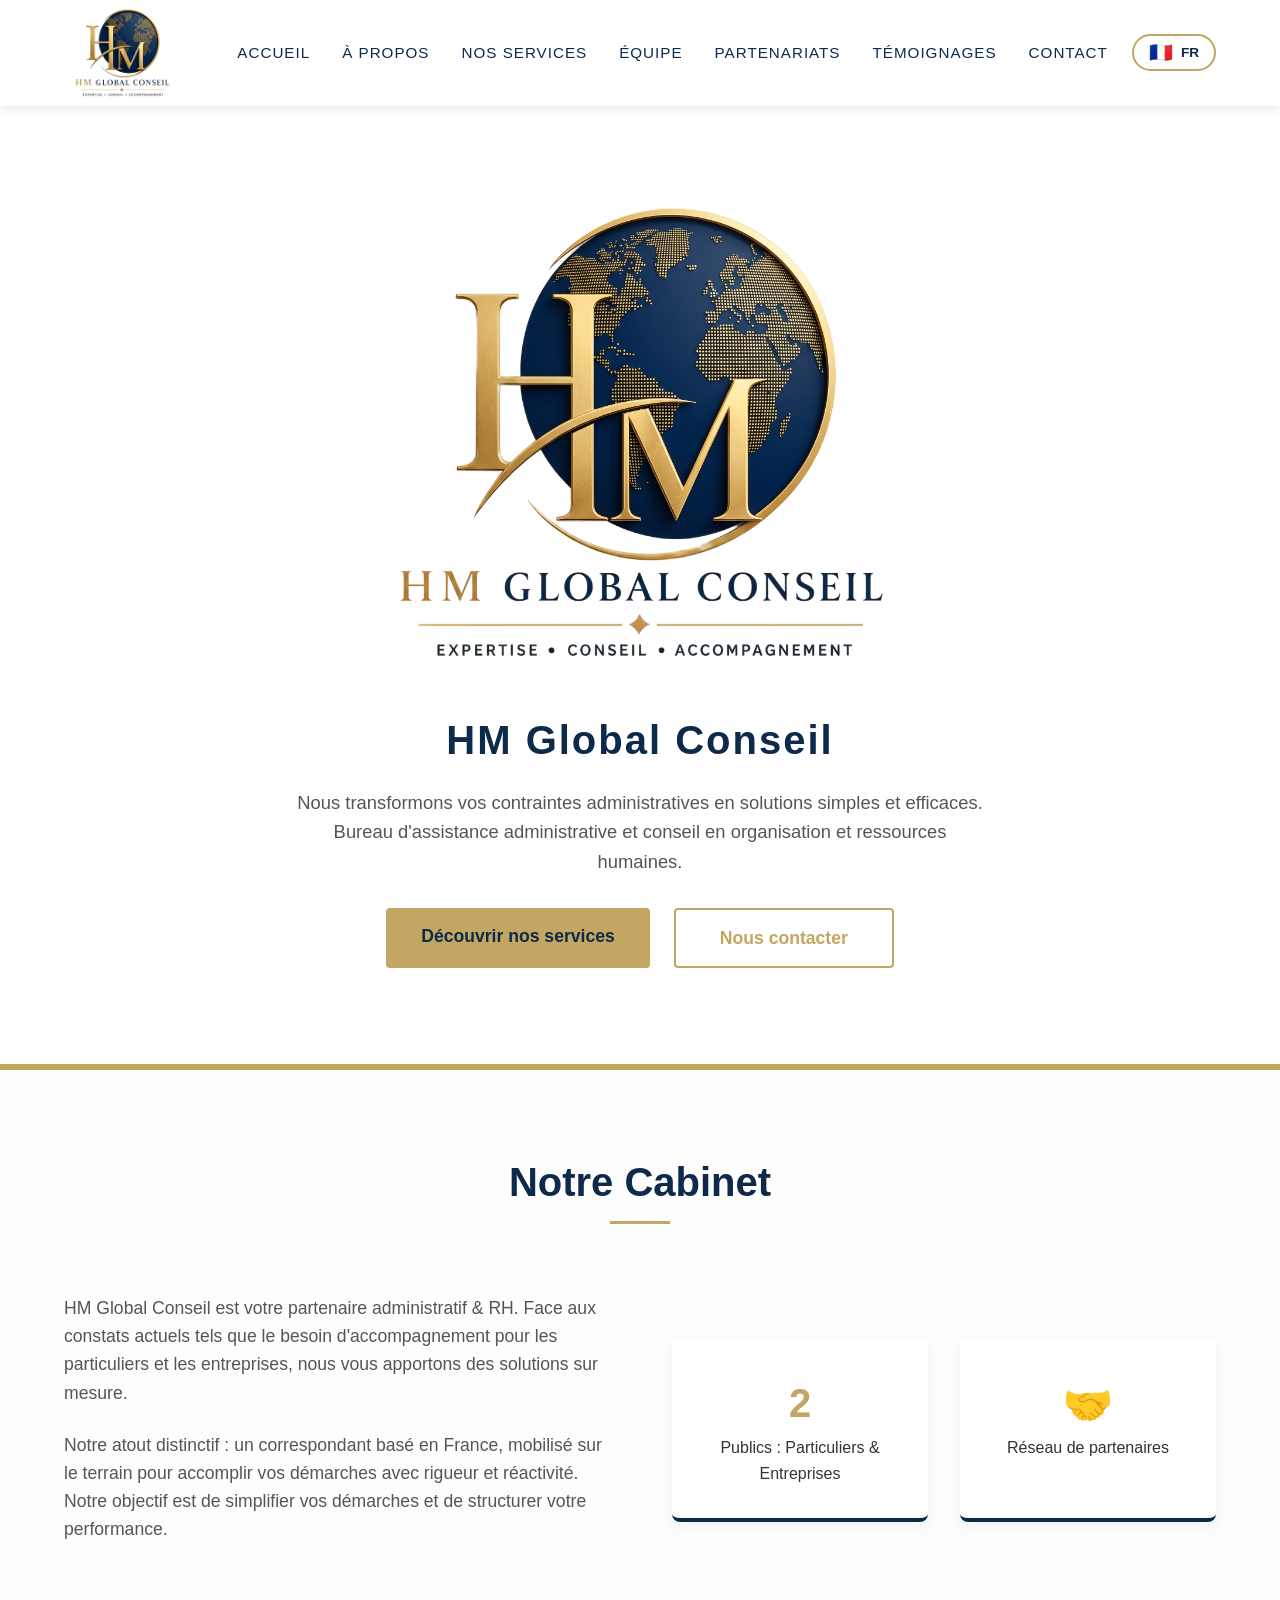
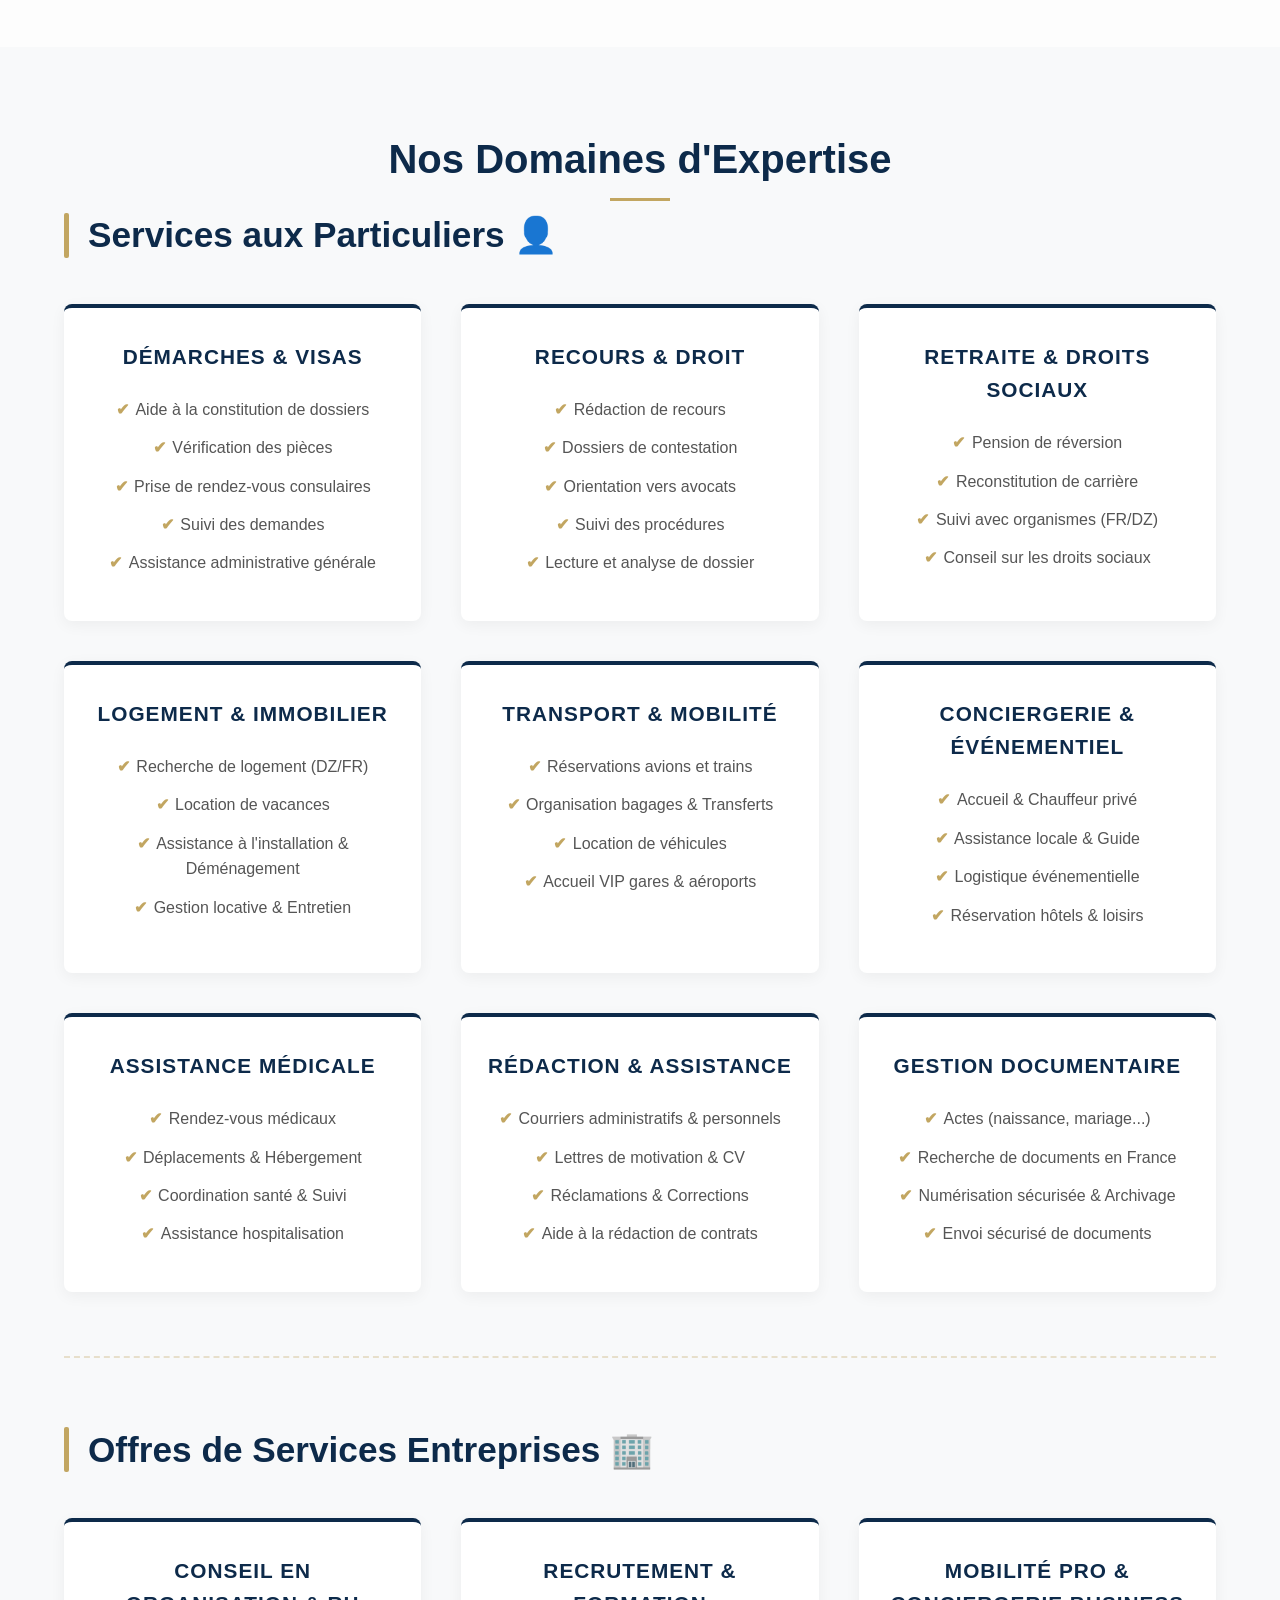
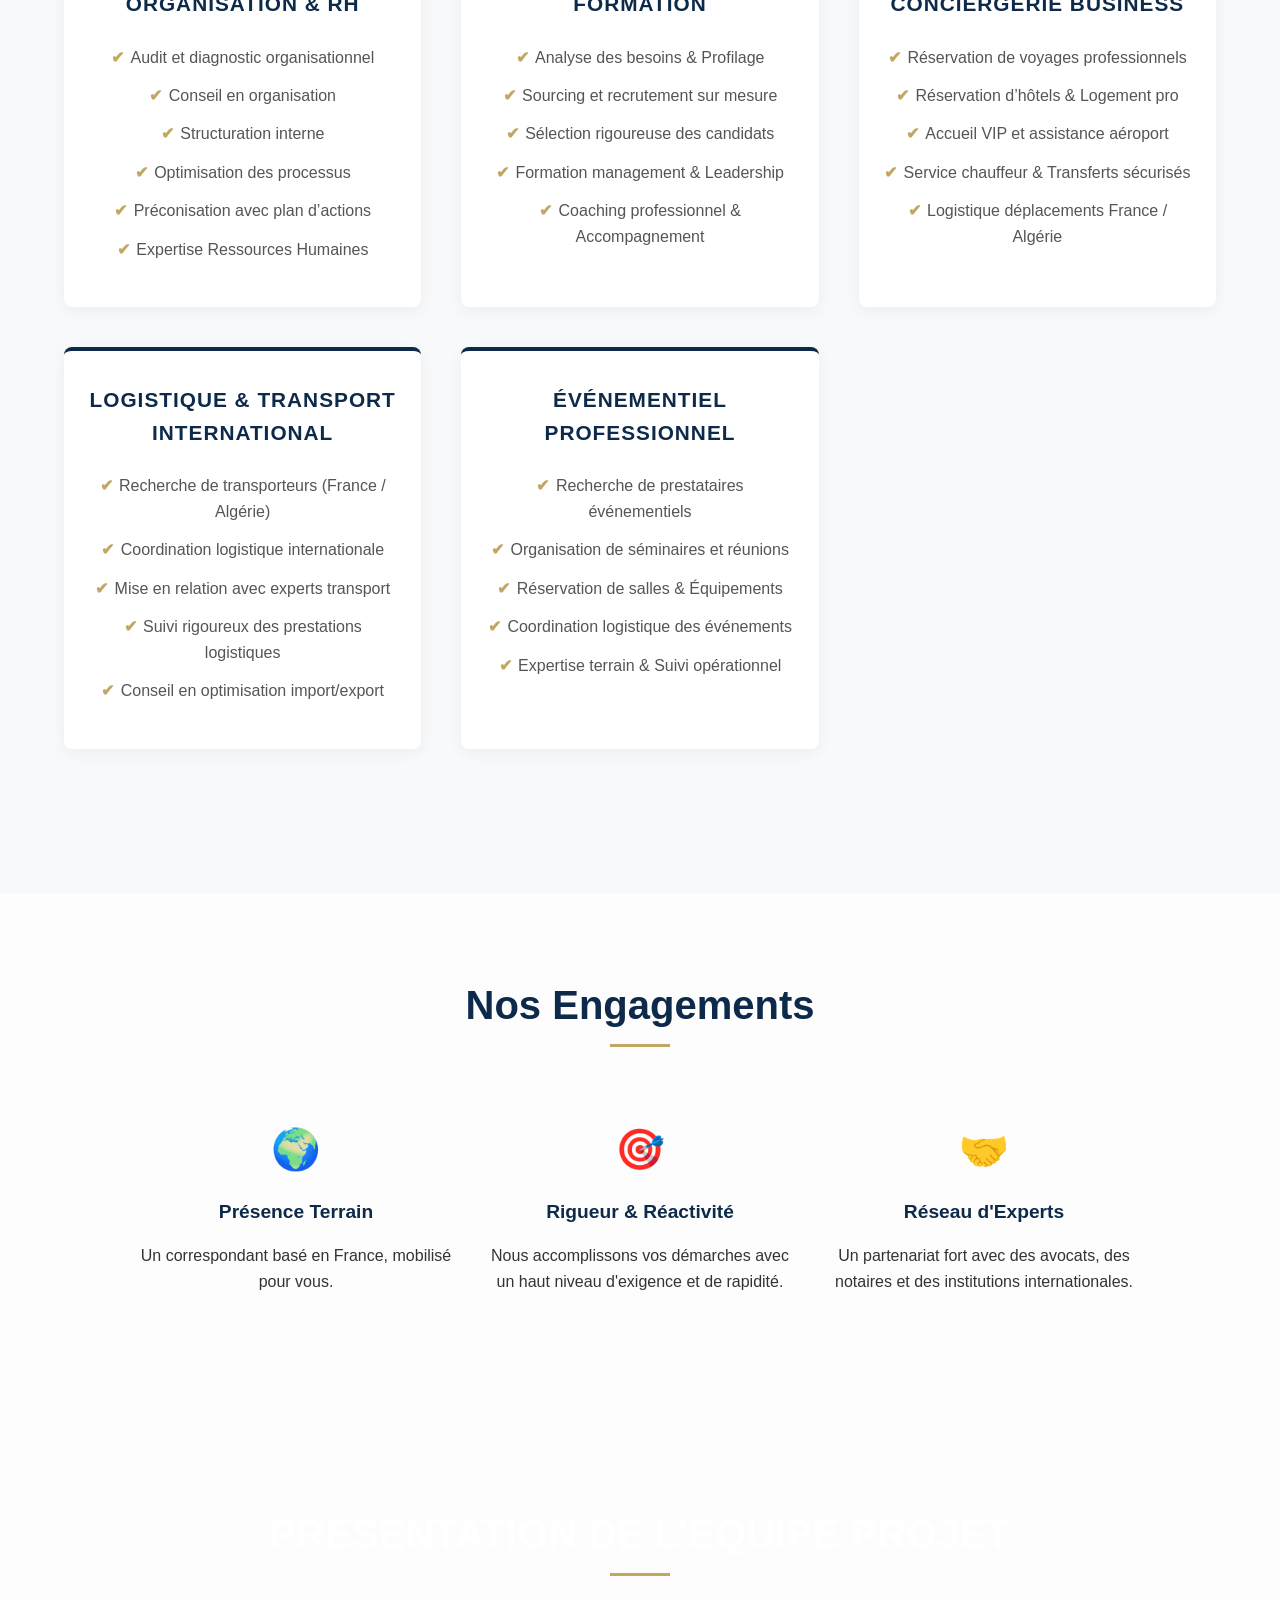
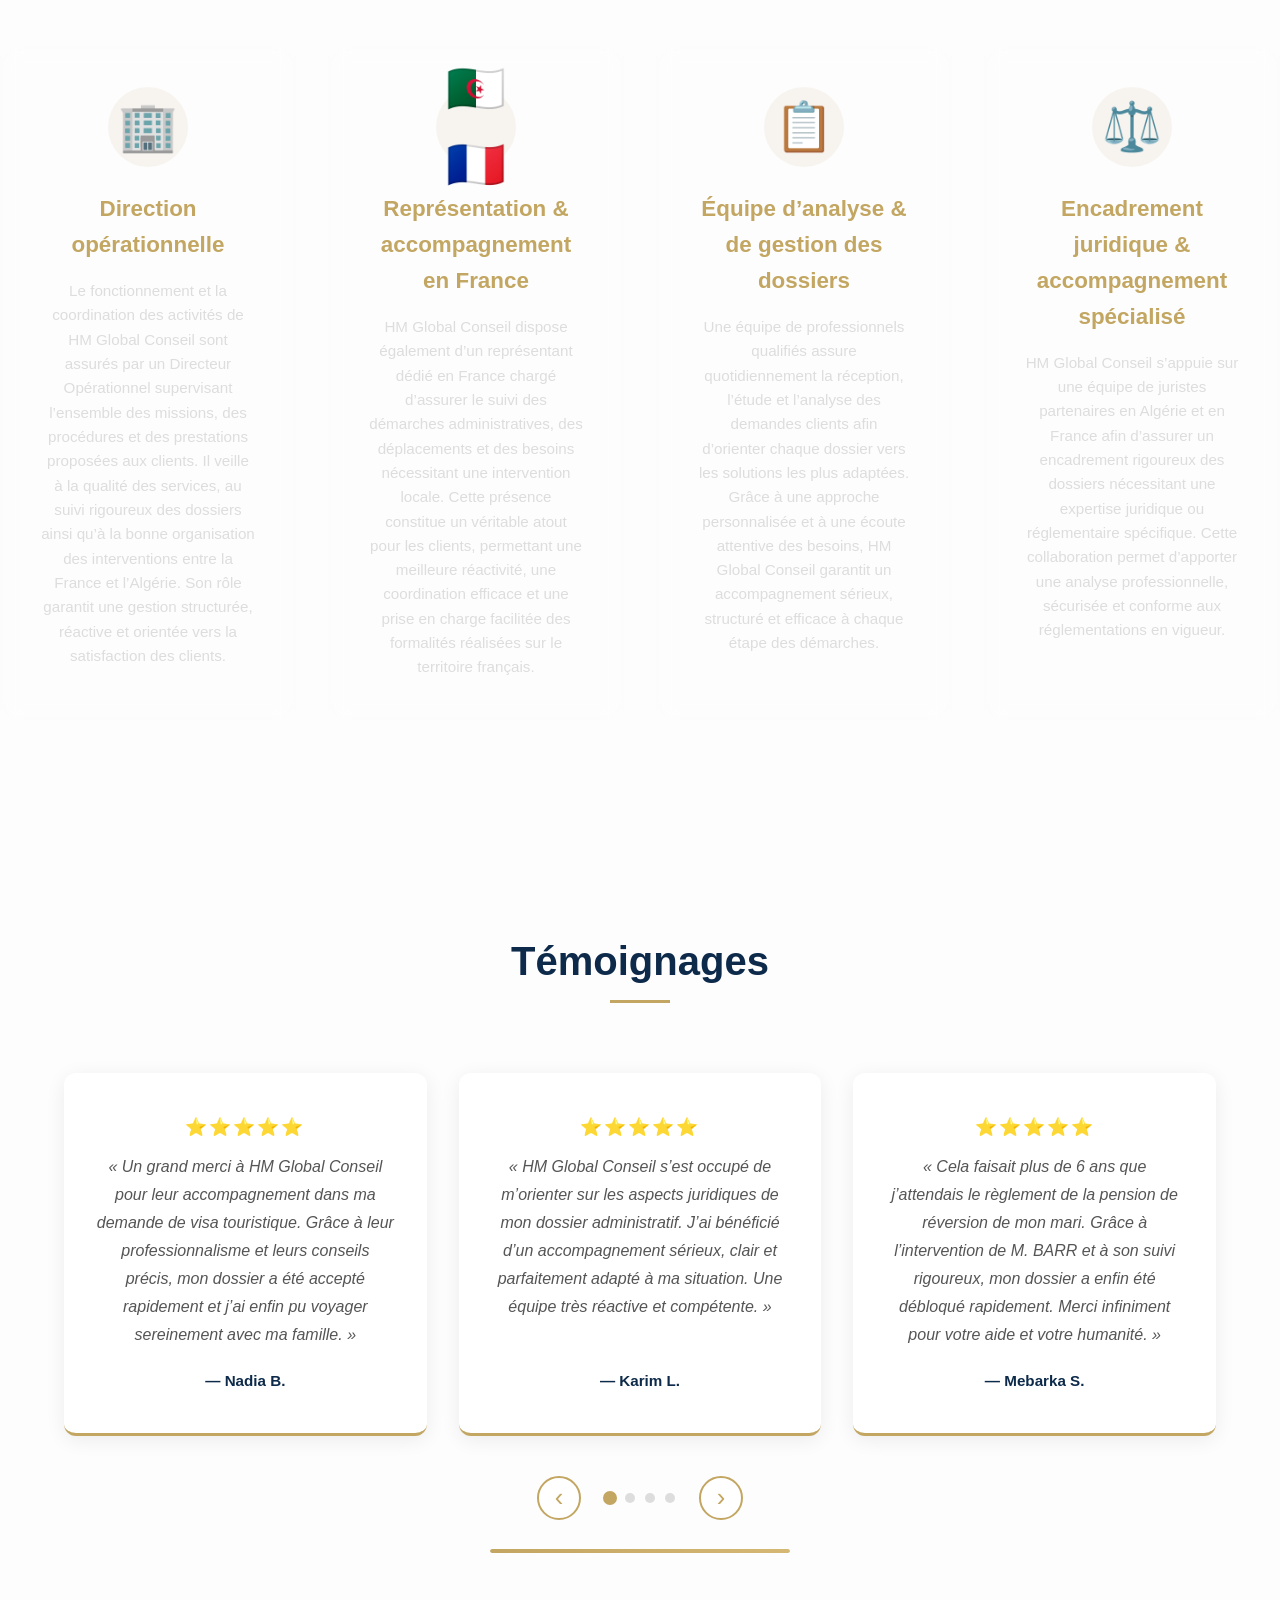
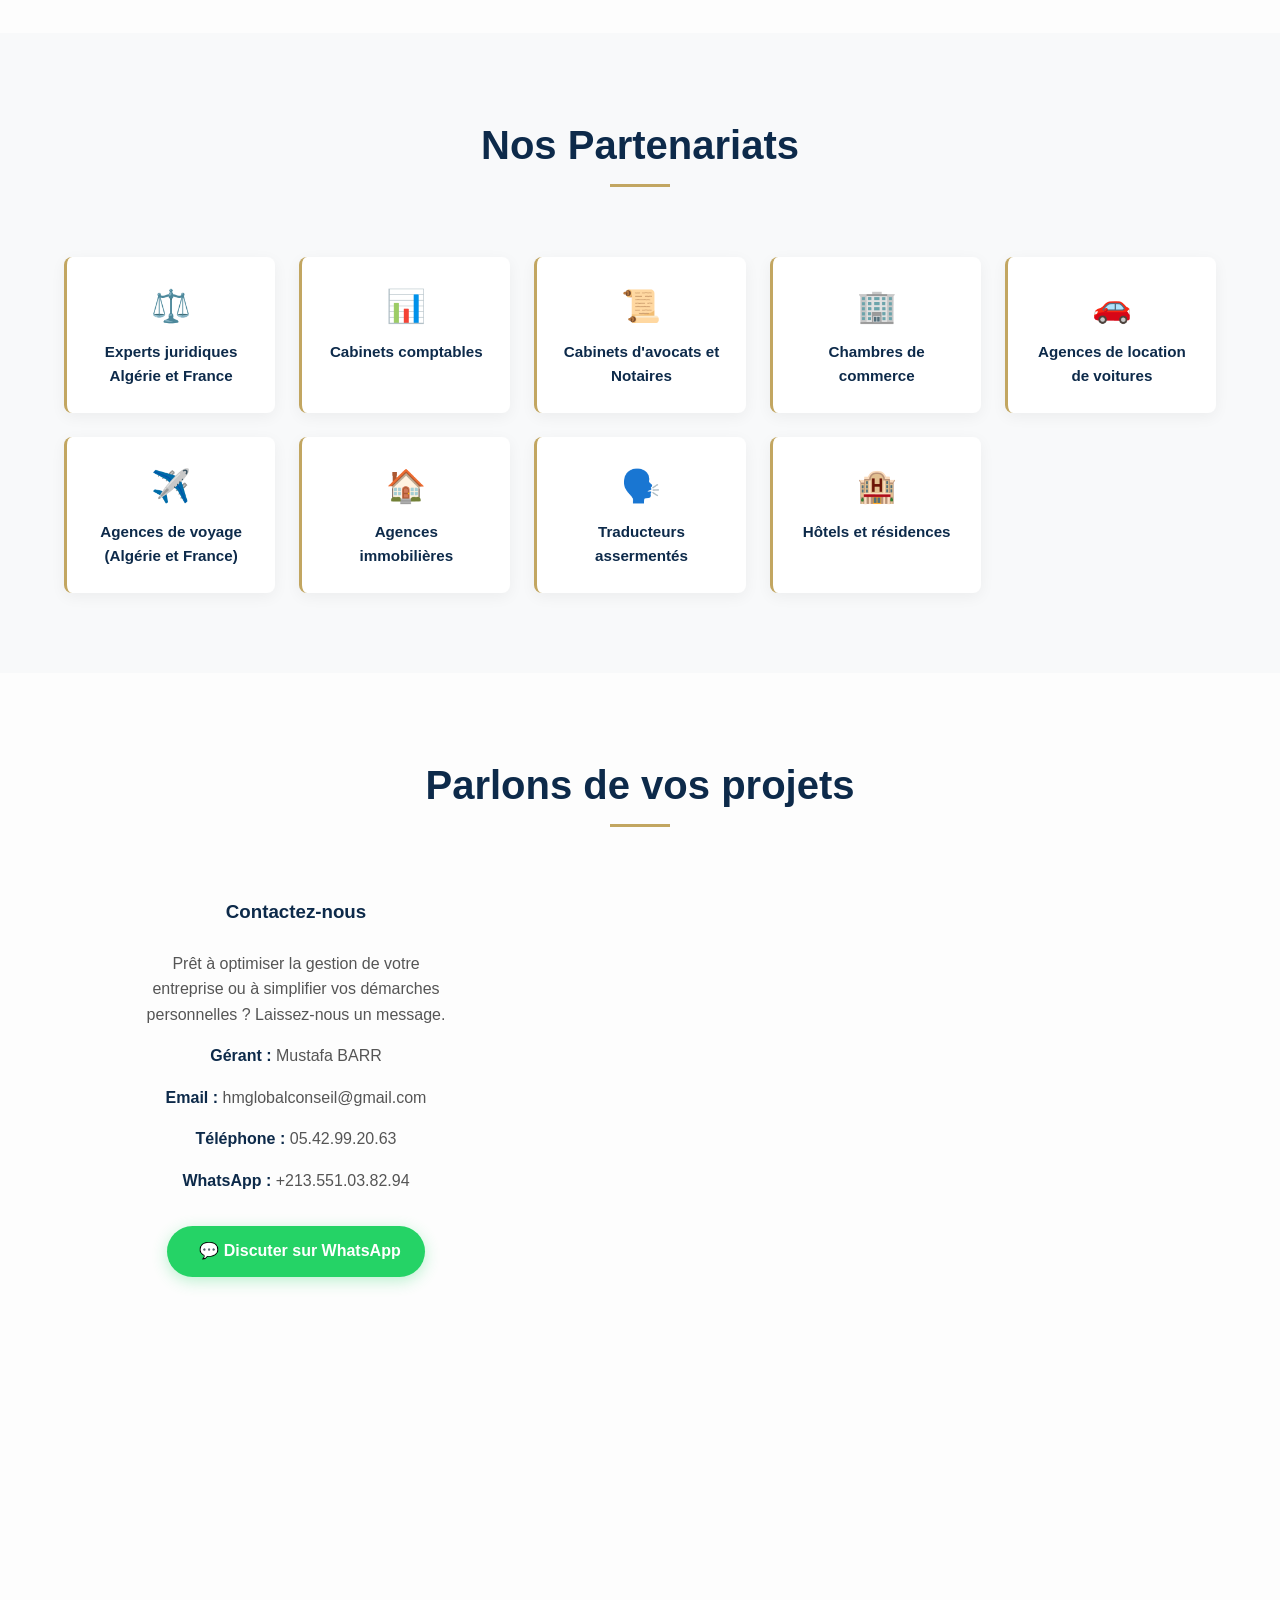
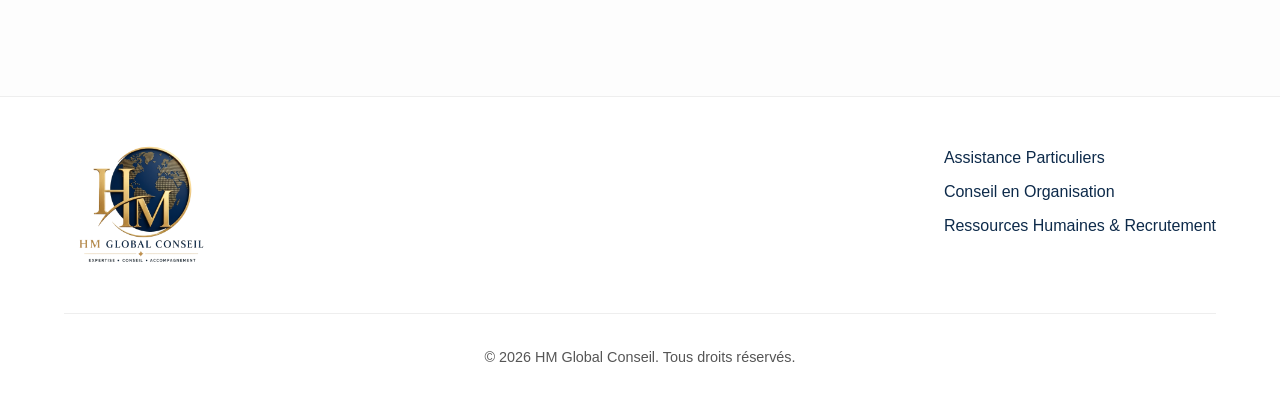
==== commit ba98c484: "style: reformat HTML meta tags and adjust spacing in hero header and contact section" ====
--- a/index.html
+++ b/index.html
@@ -5,23 +5,27 @@
     <meta charset="UTF-8">
     <meta name="viewport" content="width=device-width, initial-scale=1.0">
     <title>HM Global Conseil | Assistance, Organisation & RH</title>
-    <meta name="description" content="HM Global Conseil : Expert en assistance administrative, conseil en organisation et ressources humaines en France et en Algérie.">
-    <meta name="keywords" content="assistance administrative, conseil organisation, RH, ressources humaines, visas, retraite, recrutement, France, Algérie, HM Global Conseil">
+    <meta name="description"
+        content="HM Global Conseil : Expert en assistance administrative, conseil en organisation et ressources humaines en France et en Algérie.">
+    <meta name="keywords"
+        content="assistance administrative, conseil organisation, RH, ressources humaines, visas, retraite, recrutement, France, Algérie, HM Global Conseil">
     <meta name="author" content="HM Global Conseil">
     <meta name="robots" content="index, follow">
-    
+
     <!-- Open Graph / Facebook -->
     <meta property="og:type" content="website">
     <meta property="og:url" content="https://hmglobalconseil.com/">
     <meta property="og:title" content="HM Global Conseil | Assistance, Organisation & RH">
-    <meta property="og:description" content="Expert en assistance administrative, conseil en organisation et ressources humaines en France et en Algérie.">
+    <meta property="og:description"
+        content="Expert en assistance administrative, conseil en organisation et ressources humaines en France et en Algérie.">
     <meta property="og:image" content="logo.png">
 
     <!-- Twitter -->
     <meta property="twitter:card" content="summary_large_image">
     <meta property="twitter:url" content="https://hmglobalconseil.com/">
     <meta property="twitter:title" content="HM Global Conseil | Assistance, Organisation & RH">
-    <meta property="twitter:description" content="Expert en assistance administrative, conseil en organisation et ressources humaines en France et en Algérie.">
+    <meta property="twitter:description"
+        content="Expert en assistance administrative, conseil en organisation et ressources humaines en France et en Algérie.">
     <meta property="twitter:image" content="logo.png">
 
     <!-- Favicon -->
@@ -70,7 +74,8 @@
 
     <section id="accueil" class="hero">
         <img src="logo.png" alt="HM Global Conseil Logo" class="hero-logo">
-        <h1 data-i18n="hero_title" style="font-size: 2.5rem; margin-bottom: 1rem; color: var(--primary-navy);">HM Global Conseil</h1>
+        <h1 data-i18n="hero_title" style="font-size: 2.5rem; margin-bottom: 1rem; color: var(--primary-navy);">HM Global
+            Conseil</h1>
         <p data-i18n="hero_description">Nous transformons vos contraintes administratives en solutions simples et
             efficaces. Bureau d'assistance
             administrative et conseil en organisation et ressources humaines.</p>
@@ -422,7 +427,7 @@
                     démarches personnelles ?</p>
                 <p><strong data-i18n="contact_director">Gérant :</strong> Mustafa BARR</p>
                 <p><strong>Email :</strong> hmglobalconseil@gmail.com</p>
-                <p><strong>Téléphone :</strong>05.42.99.20.63</p>
+                <p><strong>Téléphone :</strong> 05.42.99.20.63</p>
                 <p><strong>WhatsApp :</strong> +213.551.03.82.94</p>
                 <div style="display: flex; justify-content: center; margin-top: 1rem;">
                     <a href="https://wa.me/213551038294" class="whatsapp-btn" target="_blank">
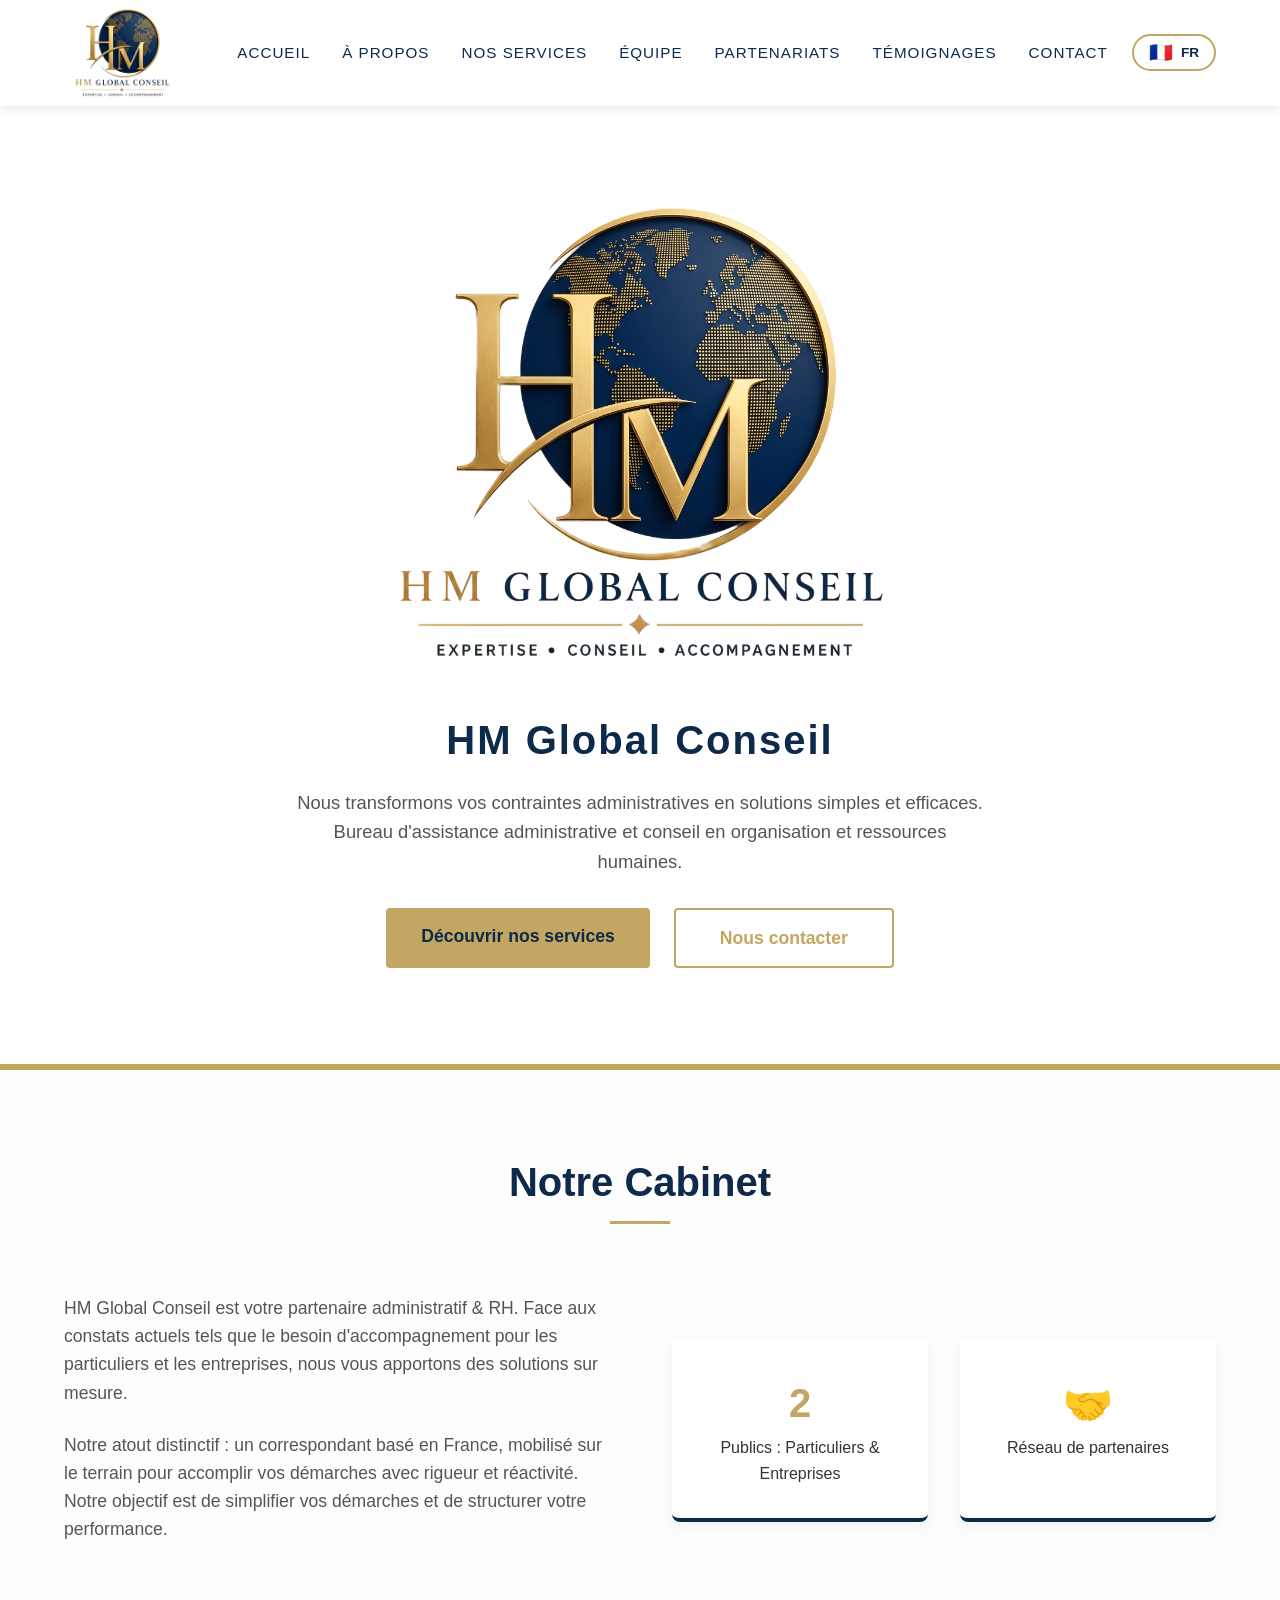
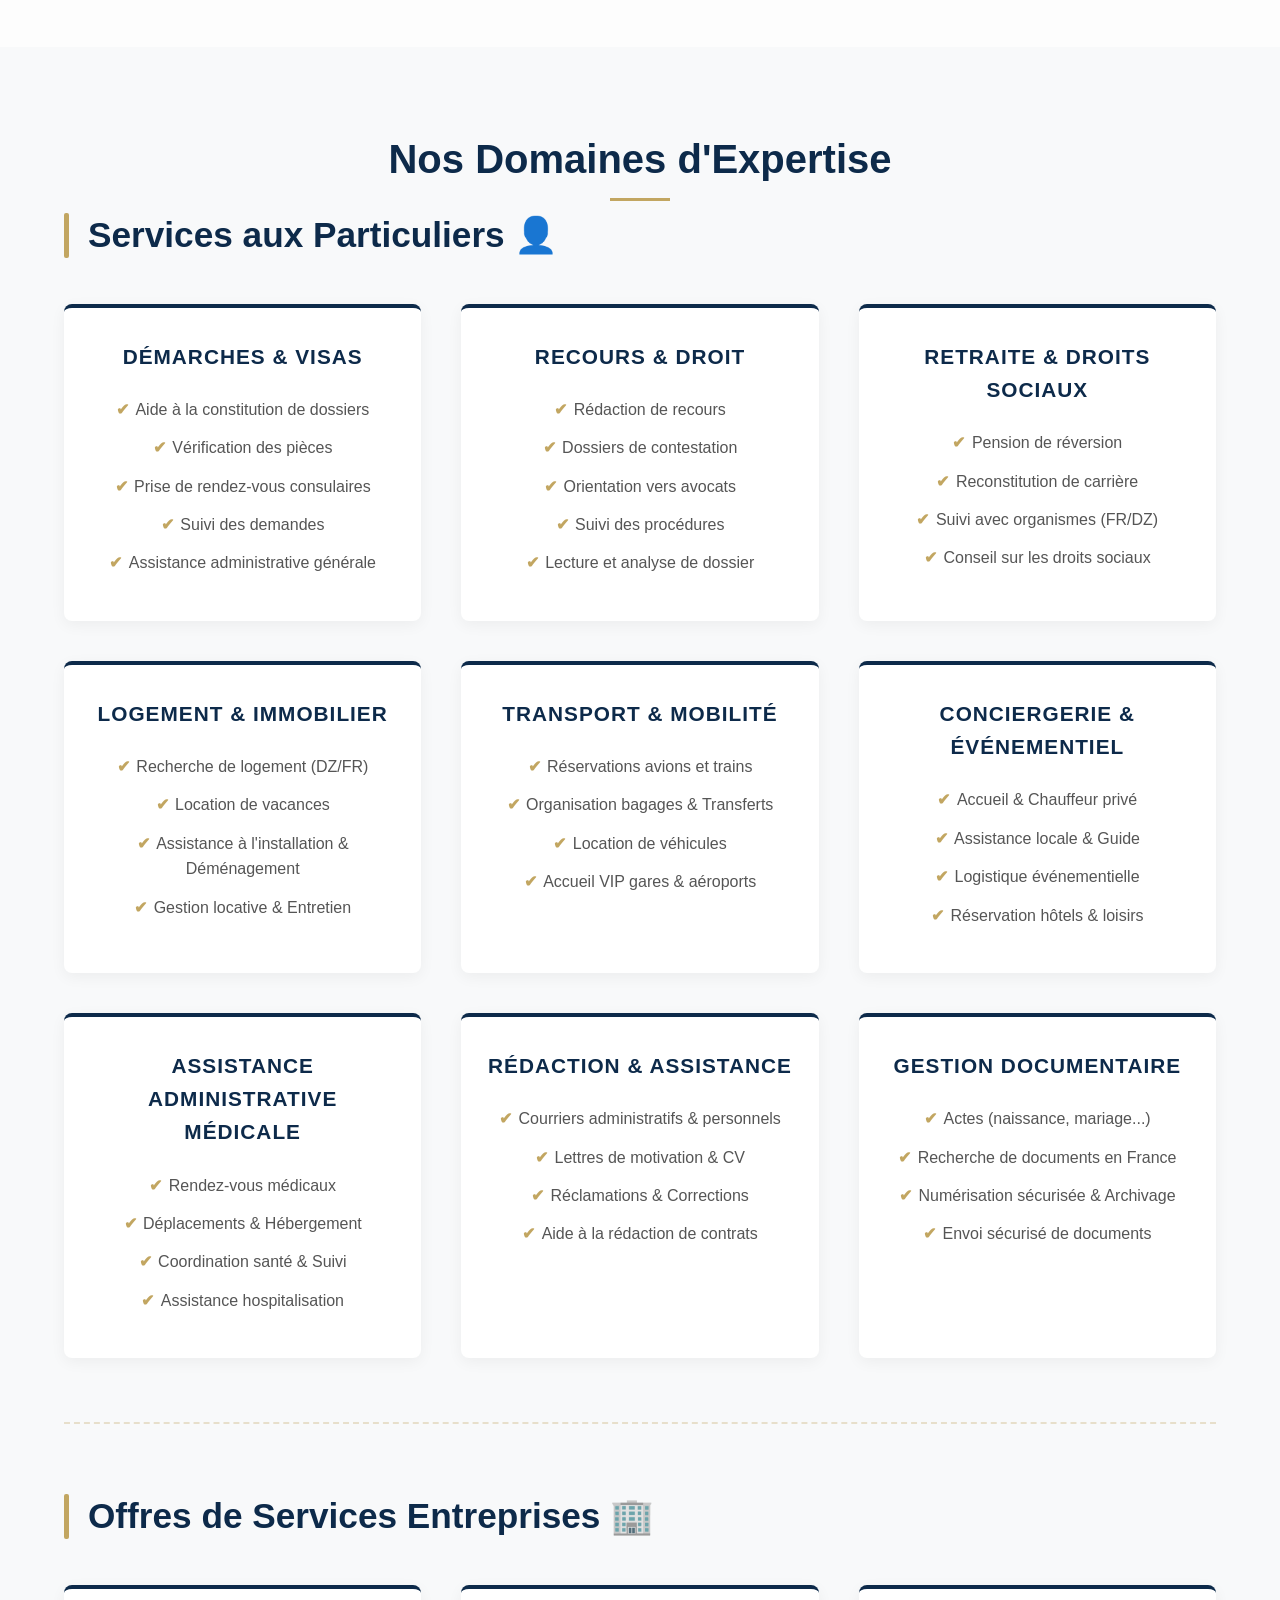
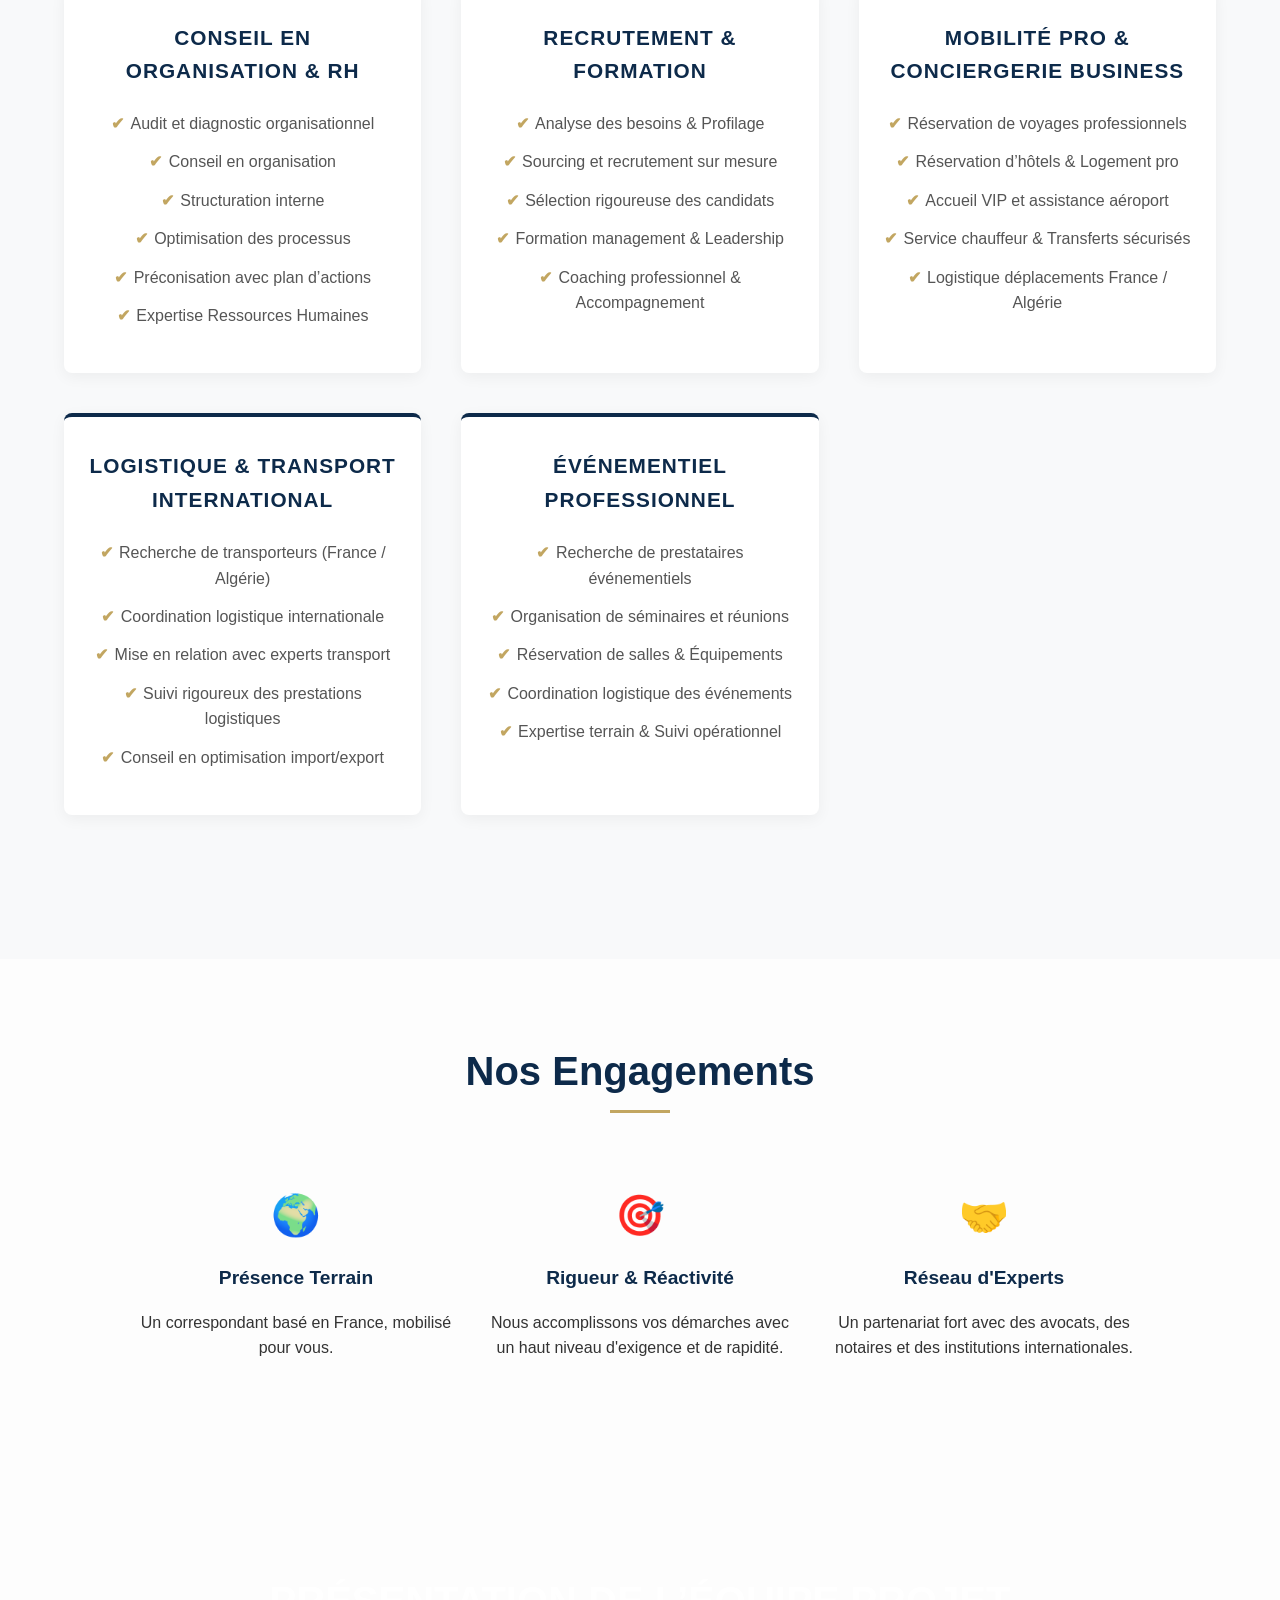
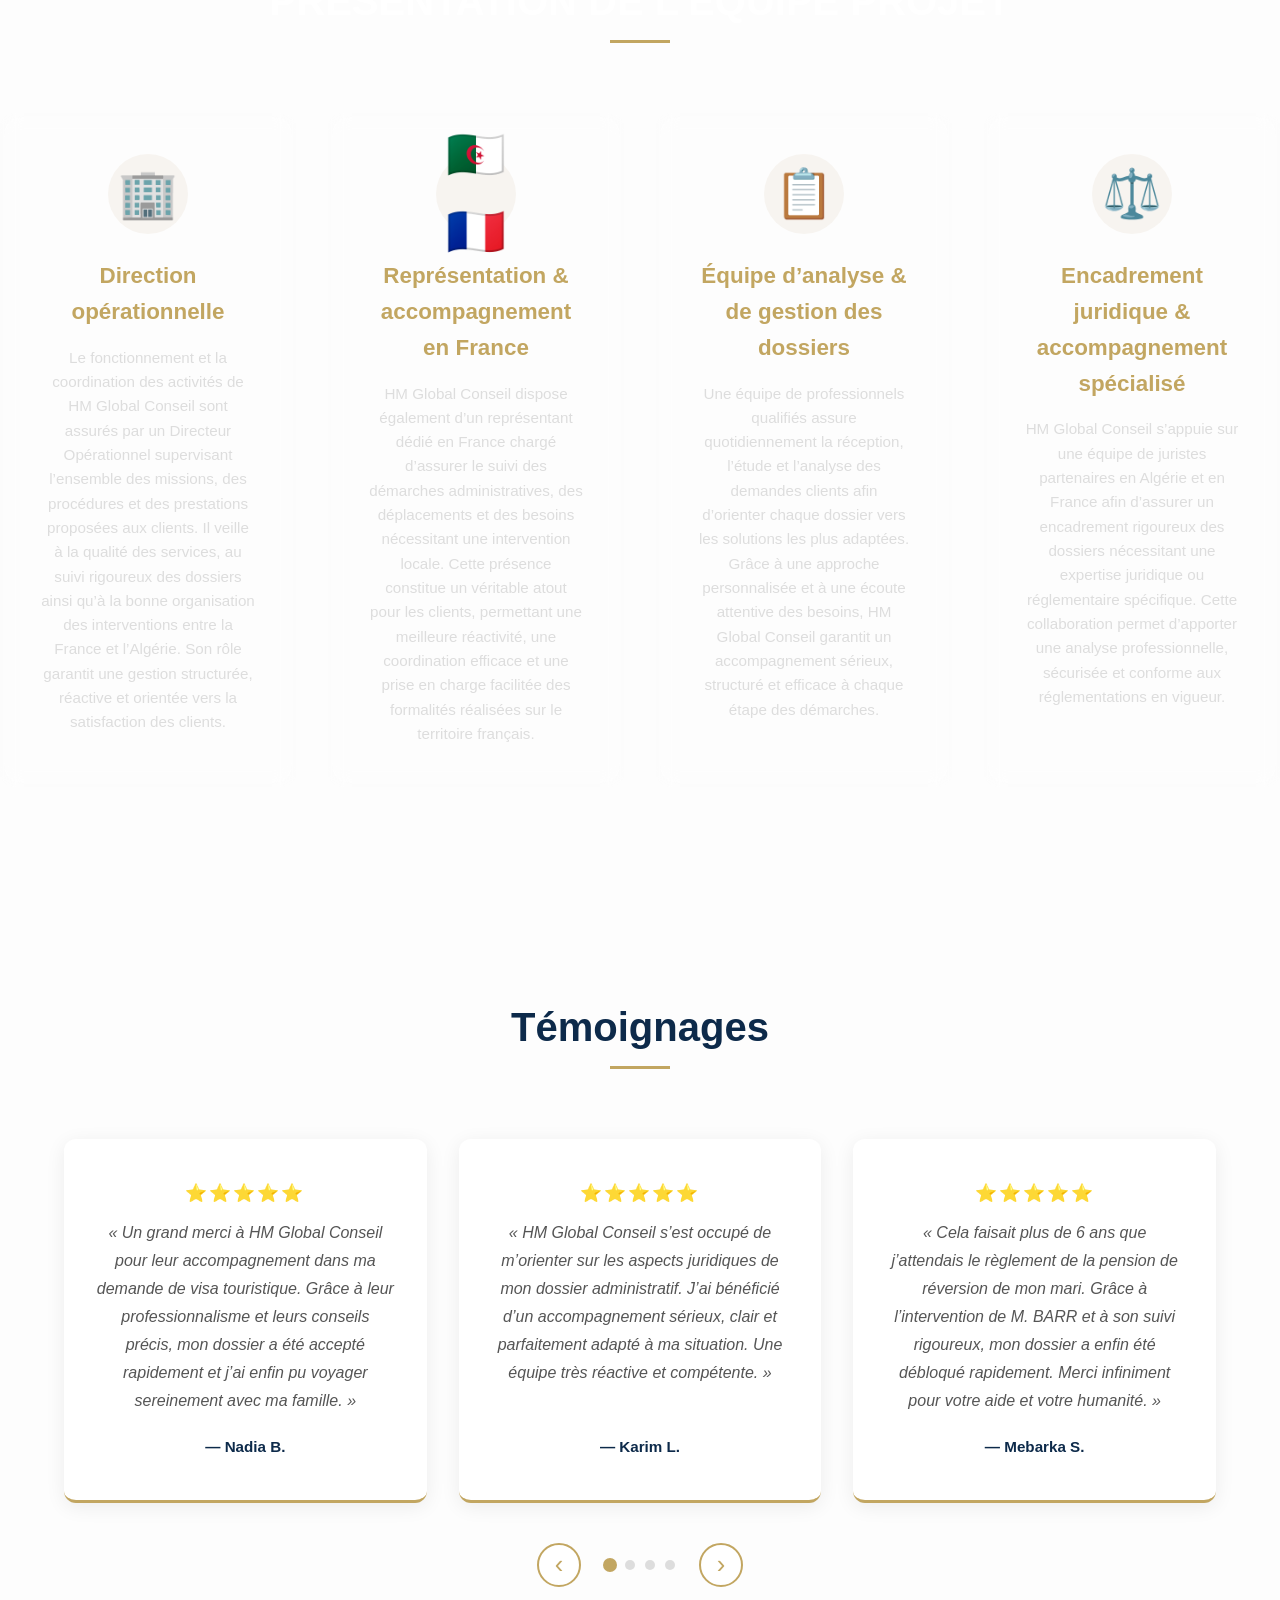
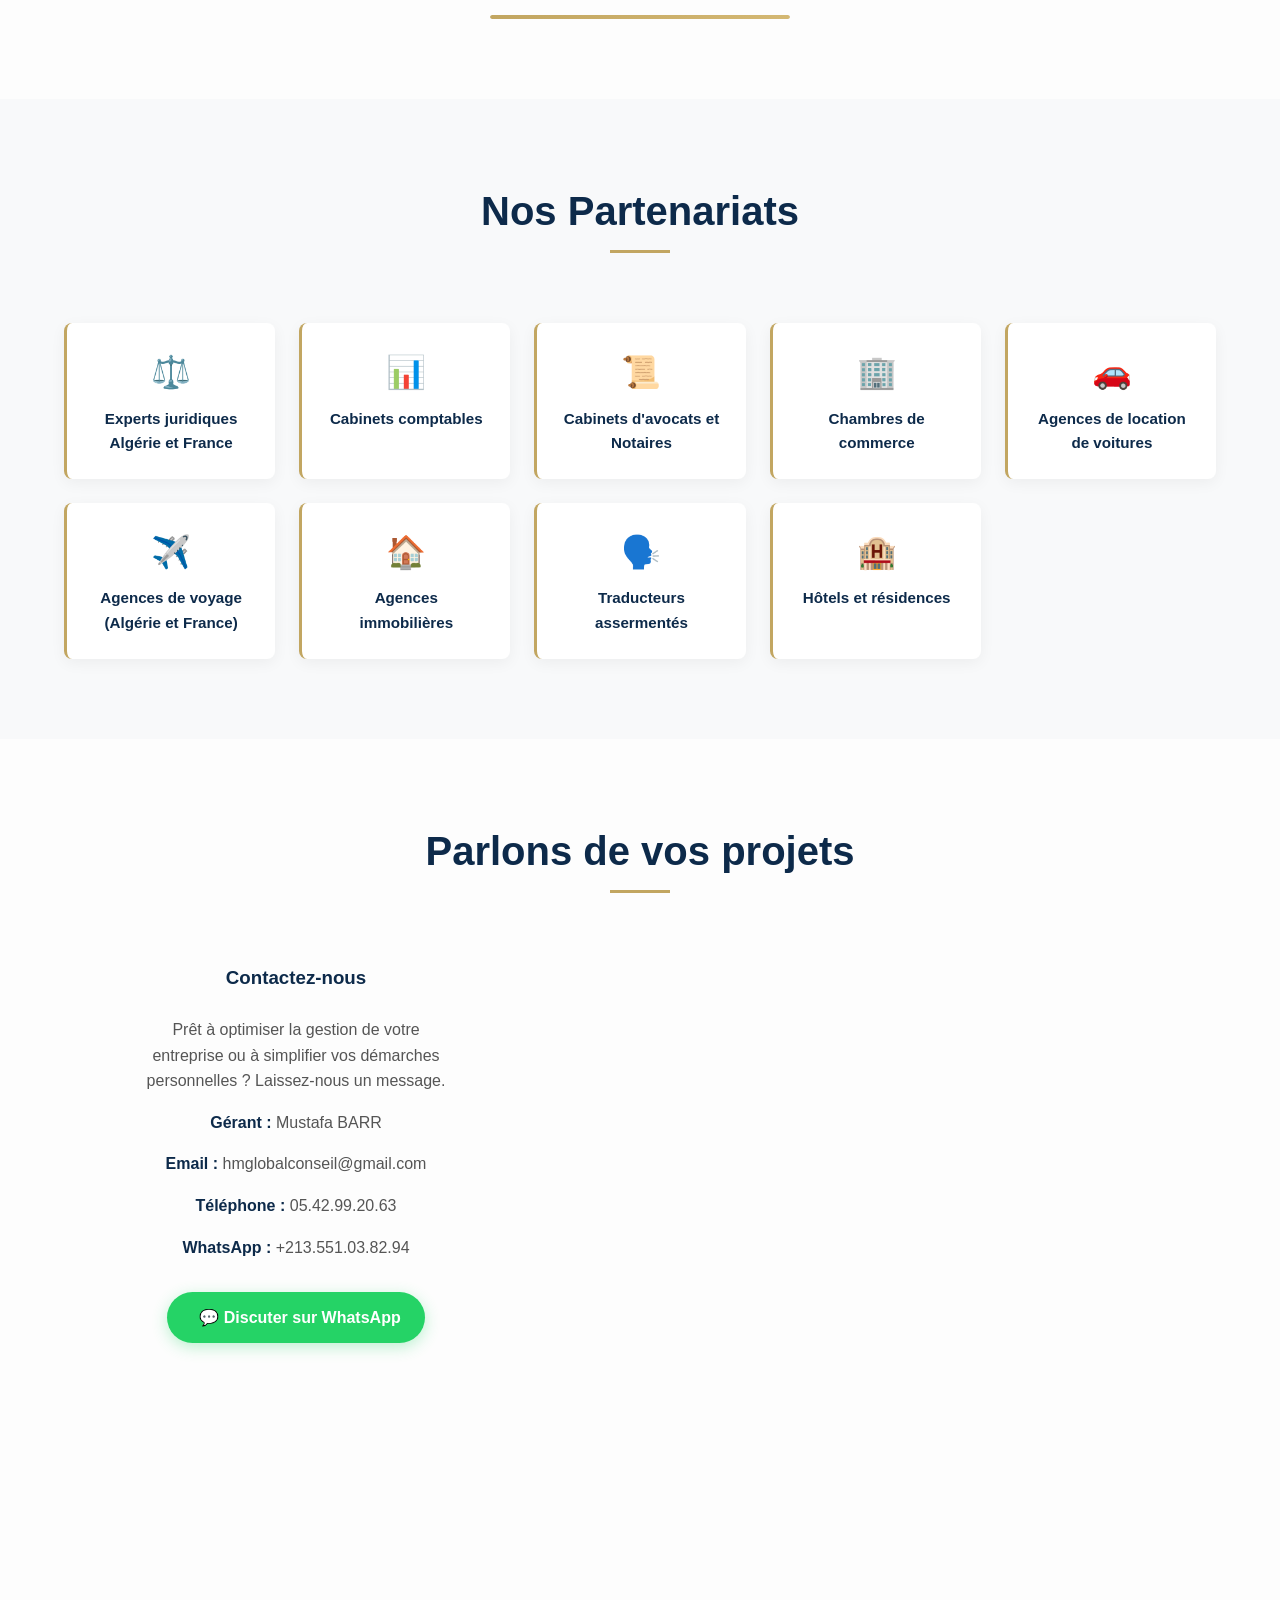
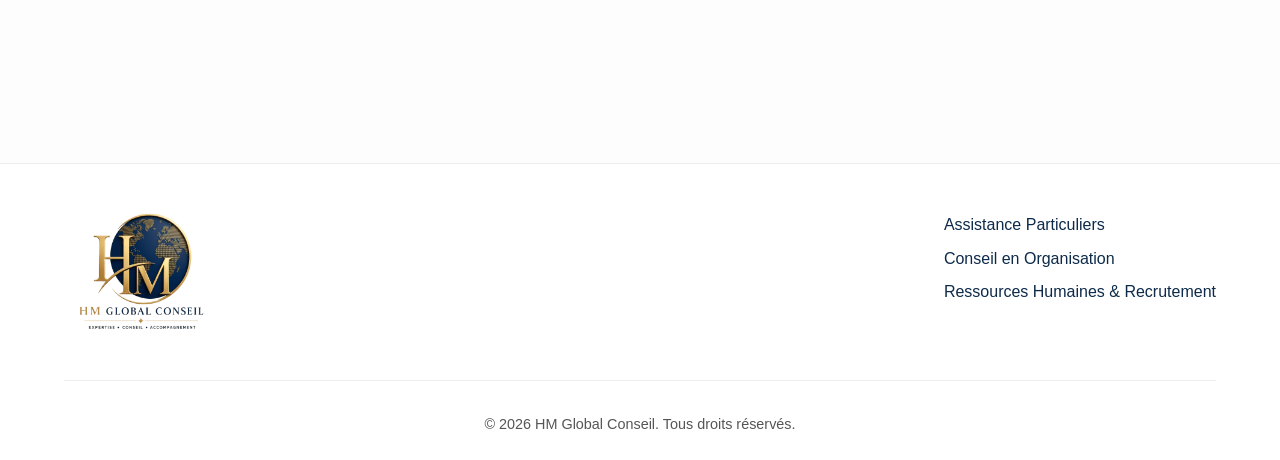
==== commit 7db7258b: "feat: update medical assistance title and expand legal team description in translations and index.ht" ====
--- a/index.html
+++ b/index.html
@@ -192,7 +192,7 @@
 
                     <!-- Pole 7 -->
                     <div class="service-card">
-                        <h4 data-i18n="p_title_7">ASSISTANCE MÉDICALE</h4>
+                        <h4 data-i18n="p_title_7">ASSISTANCE Administrative MÉDICALE</h4>
                         <ul class="service-list">
                             <li data-i18n="p_item_7_1">Rendez-vous médicaux</li>
                             <li data-i18n="p_item_7_2">Déplacements & Hébergement</li>
@@ -353,7 +353,10 @@
                 <div class="team-card">
                     <div class="team-icon">⚖️</div>
                     <h3 data-i18n="team_role_4_title">Encadrement juridique & accompagnement spécialisé</h3>
-                    <p data-i18n="team_role_4_desc">HM Global Conseil s’appuie sur une équipe de juristes partenaires...
+                    <p data-i18n="team_role_4_desc">HM Global Conseil s’appuie sur une équipe de juristes partenaires
+                        en Algérie et en France afin d’assurer un encadrement rigoureux des dossiers nécessitant une
+                        expertise juridique ou réglementaire spécifique. Cette collaboration permet d’apporter une
+                        analyse professionnelle, sécurisée et conforme aux réglementations en vigueur..
                     </p>
                 </div>
             </div>
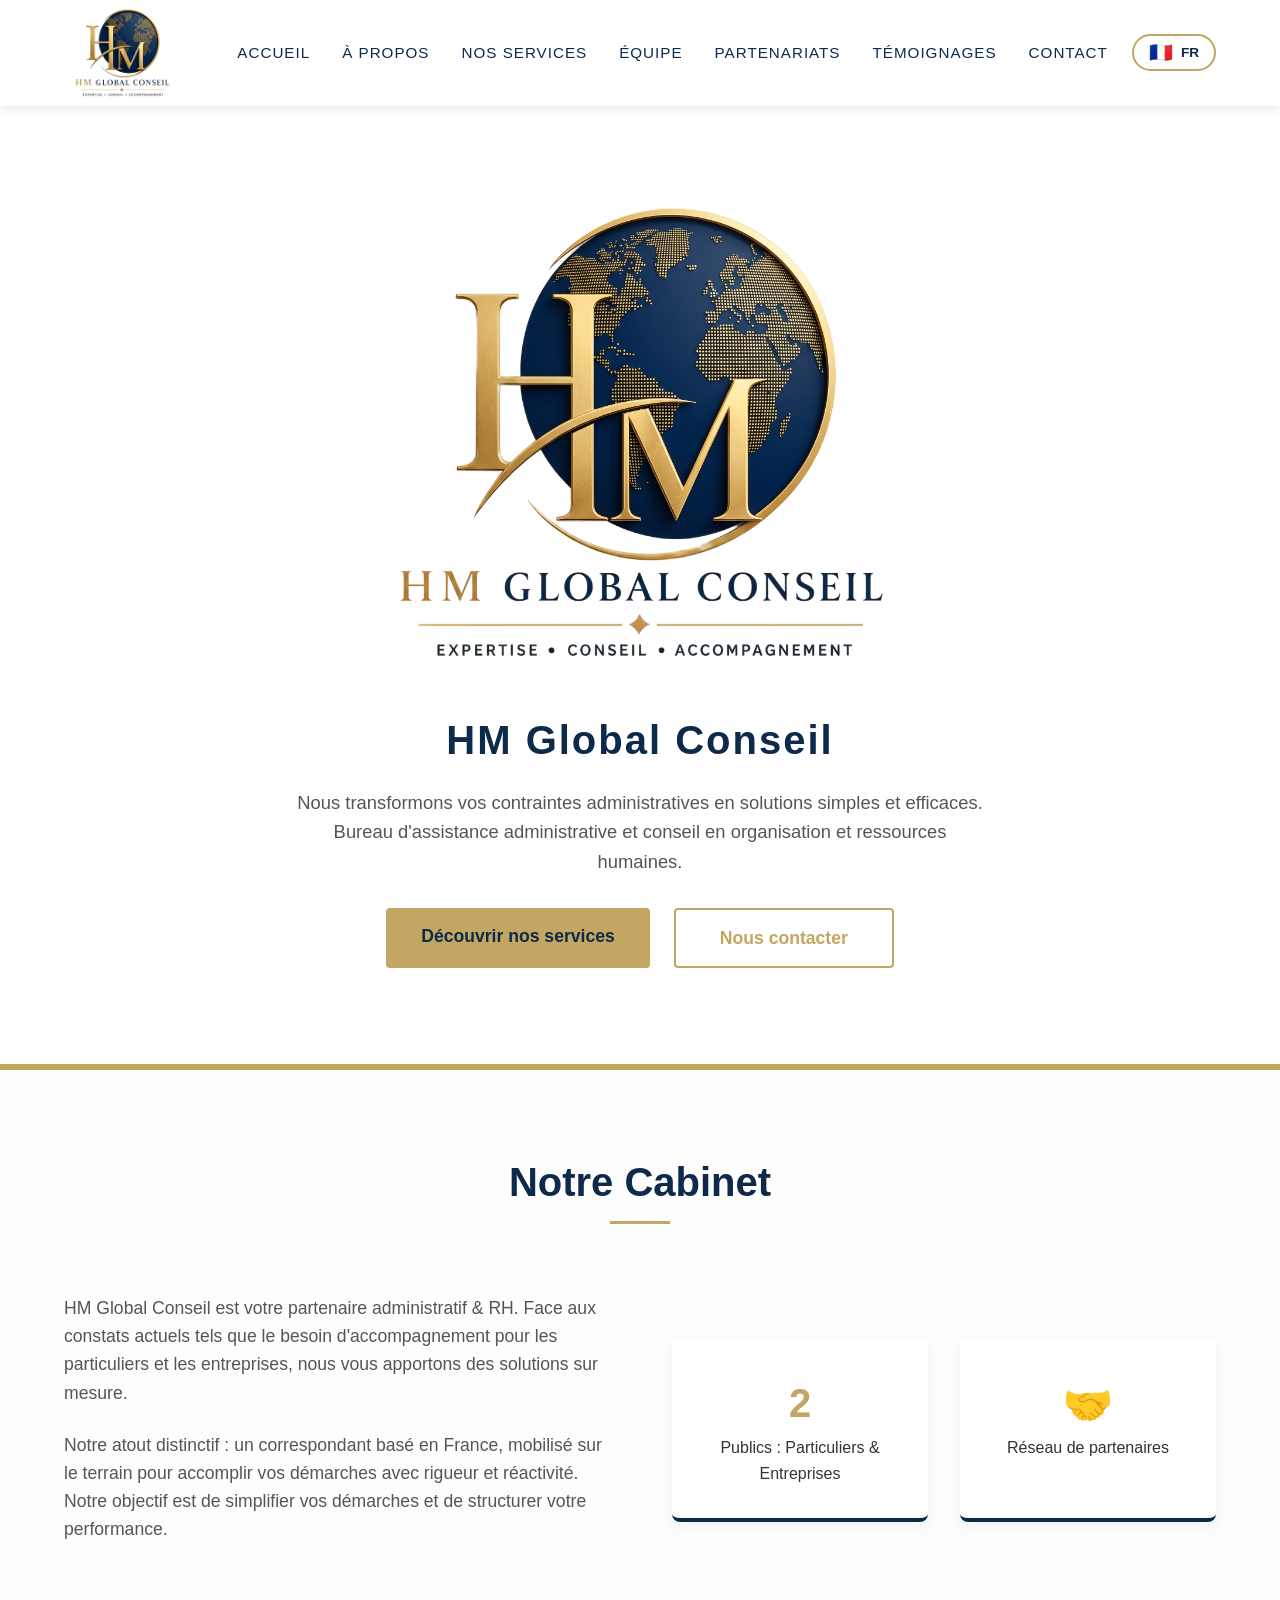
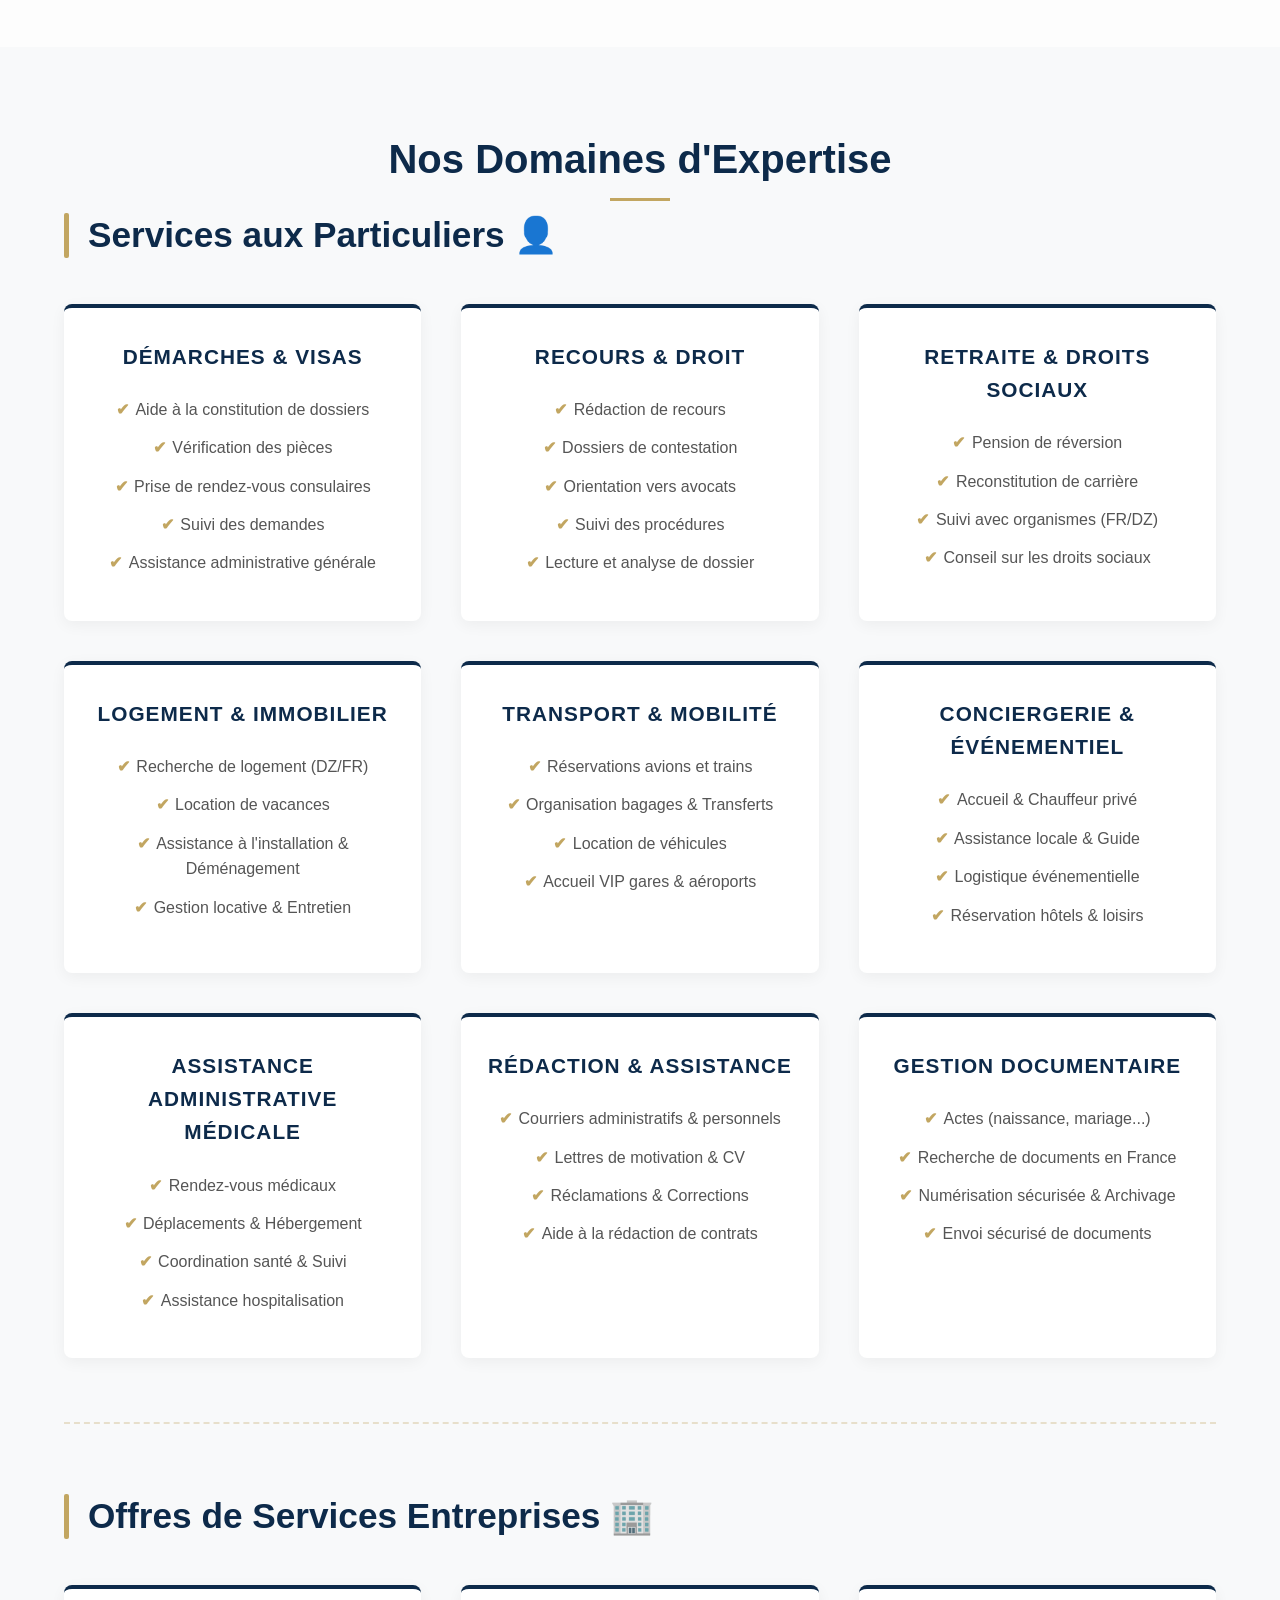
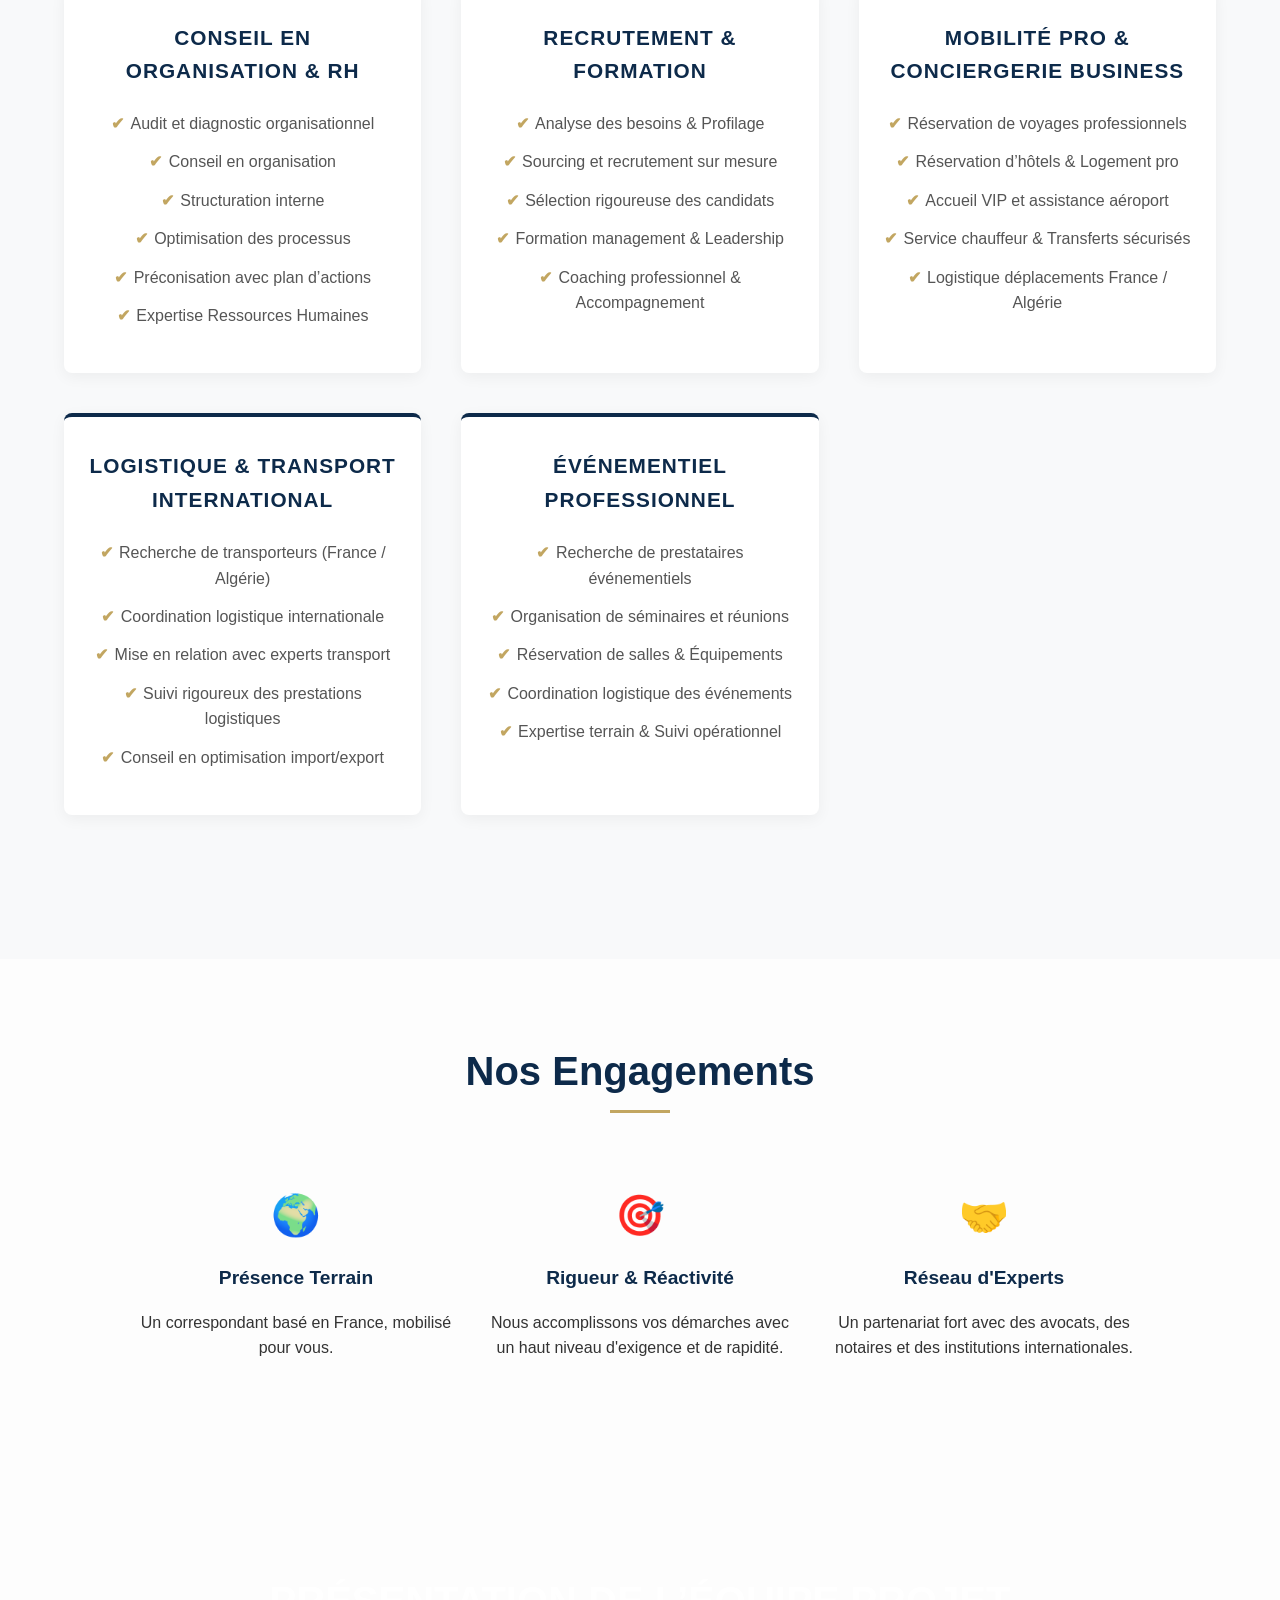
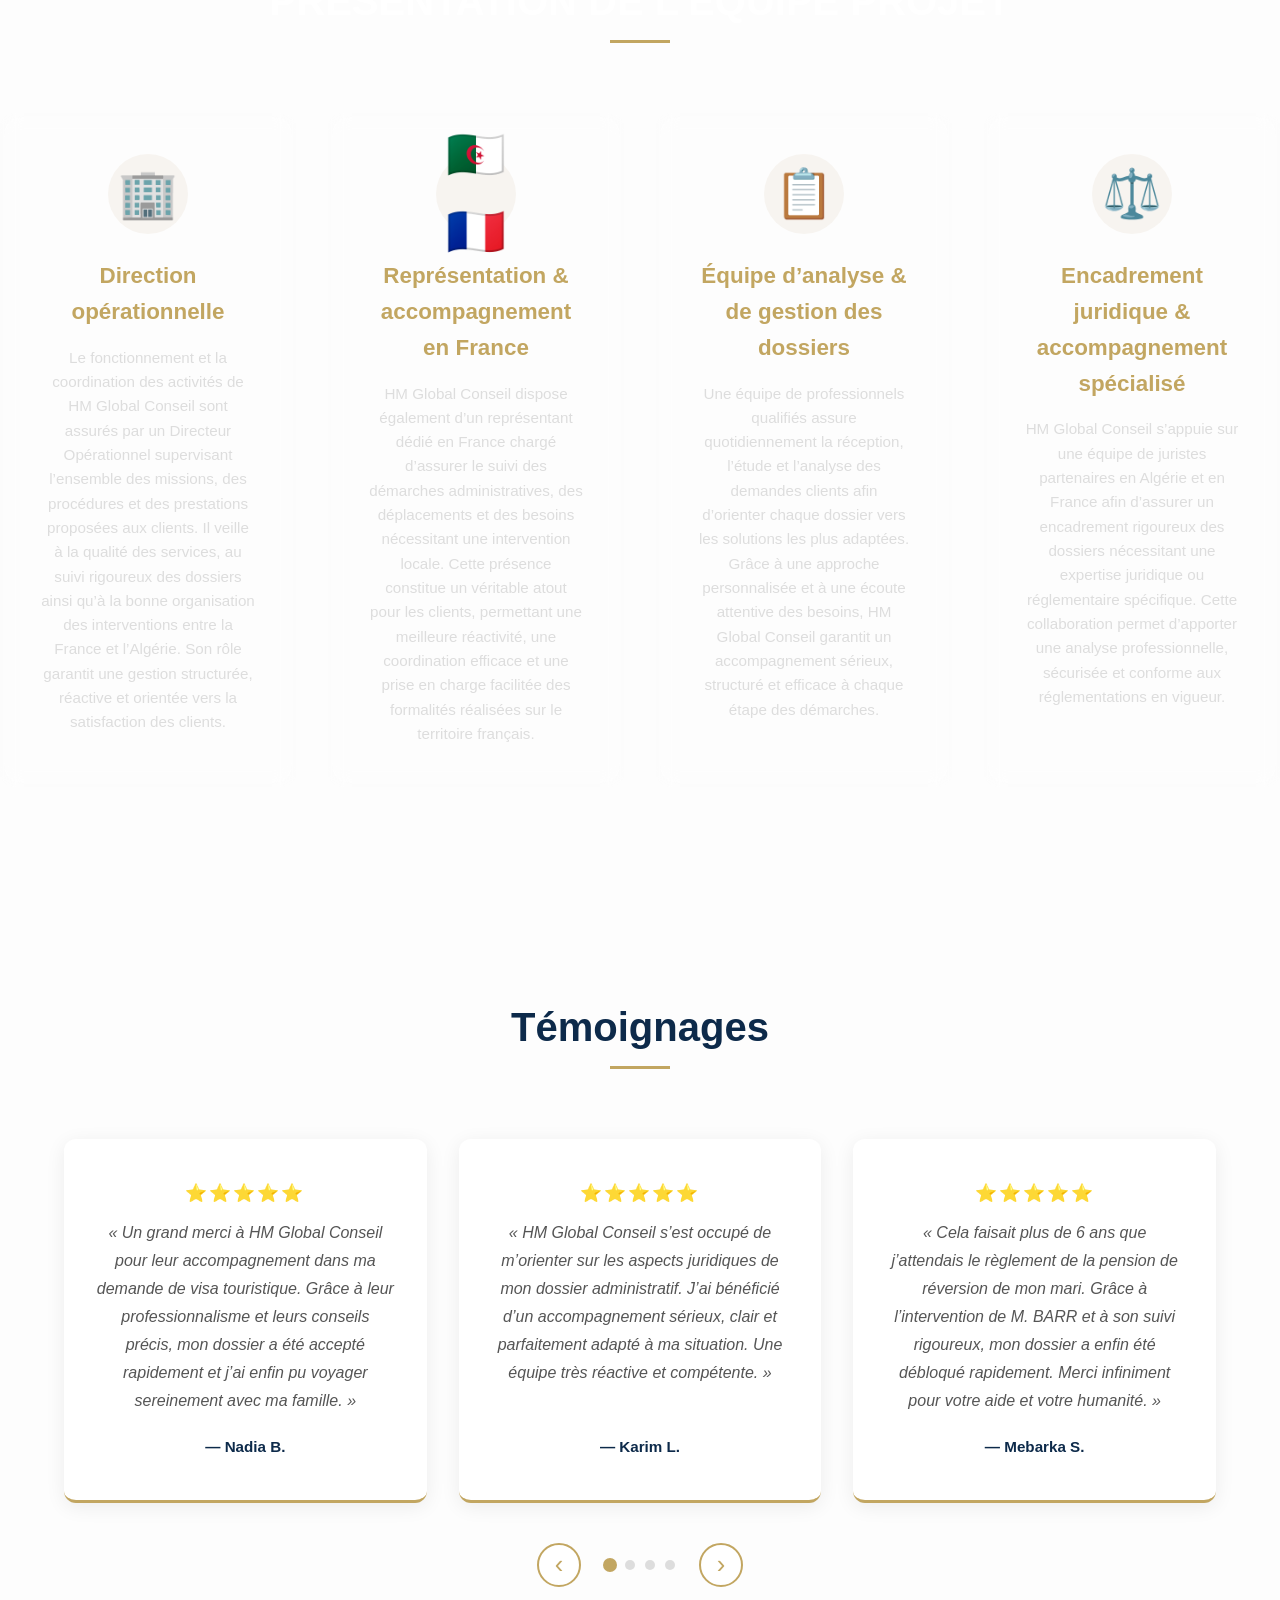
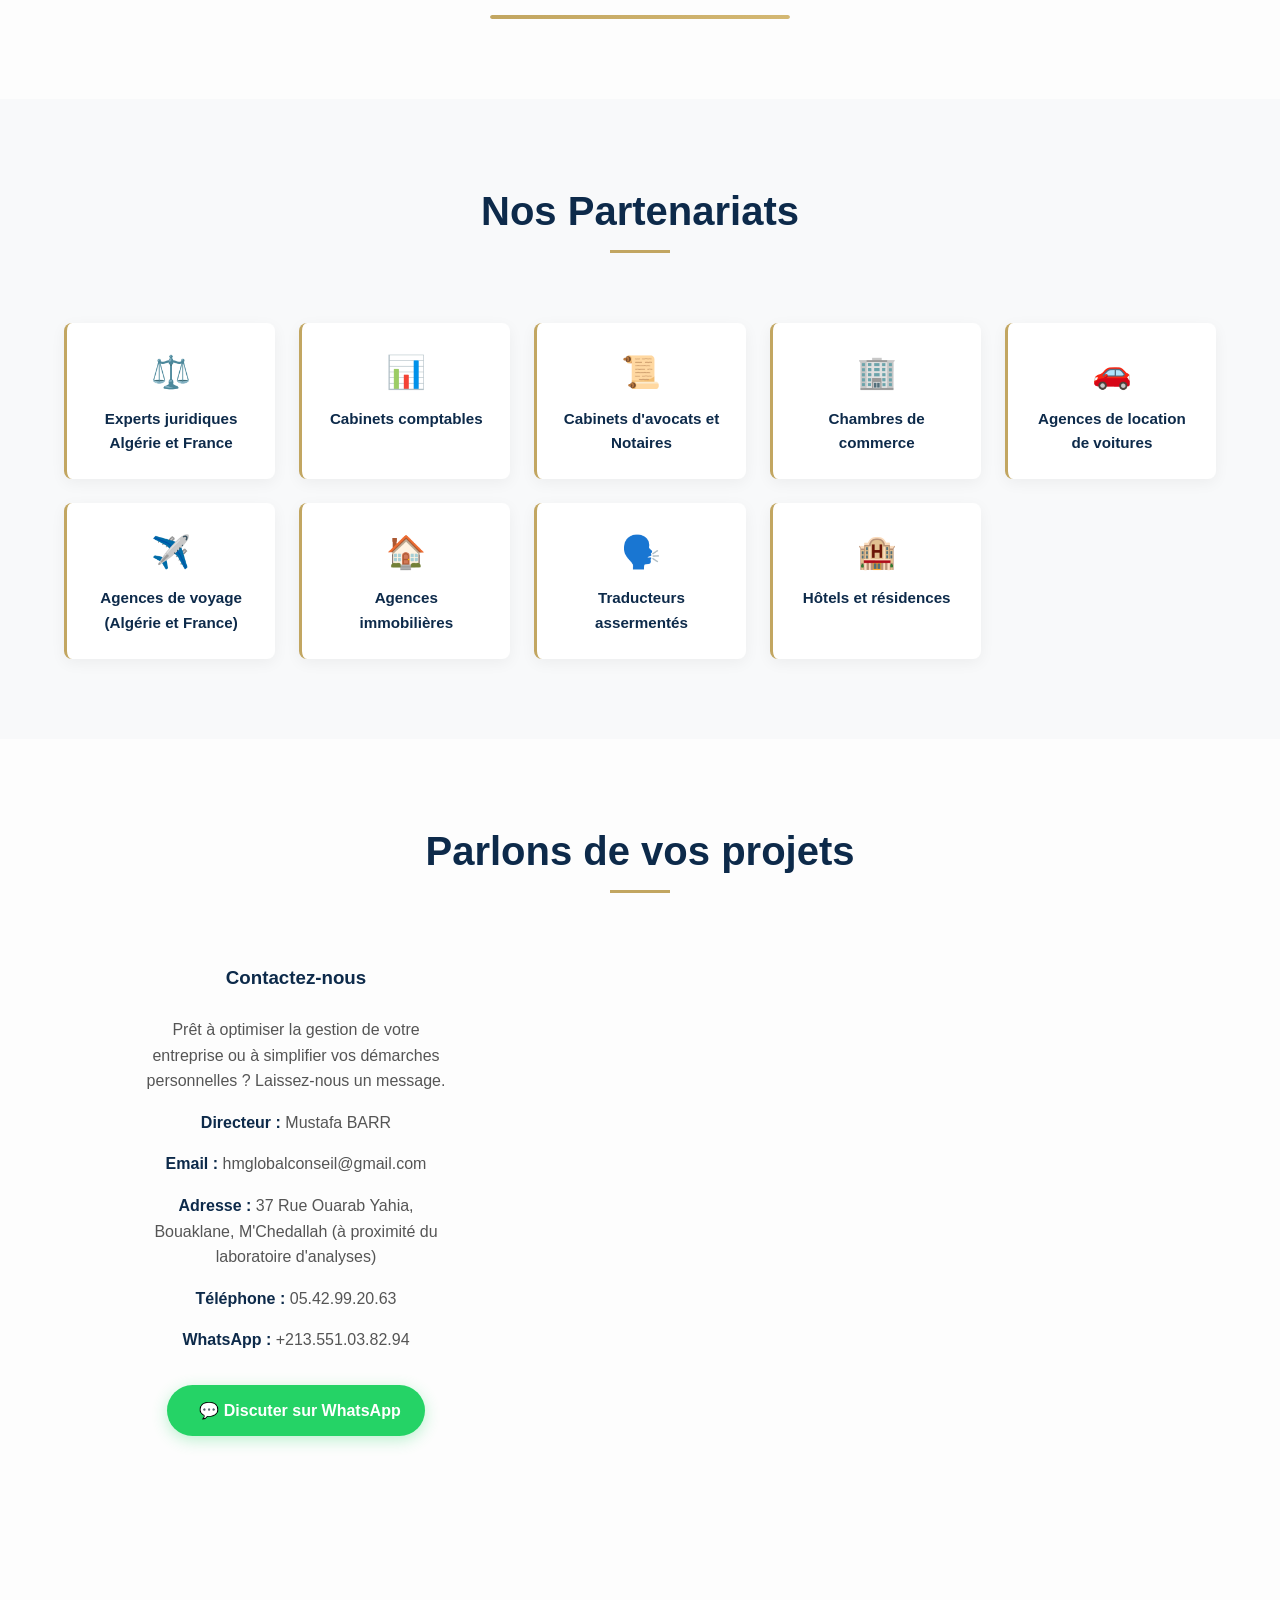
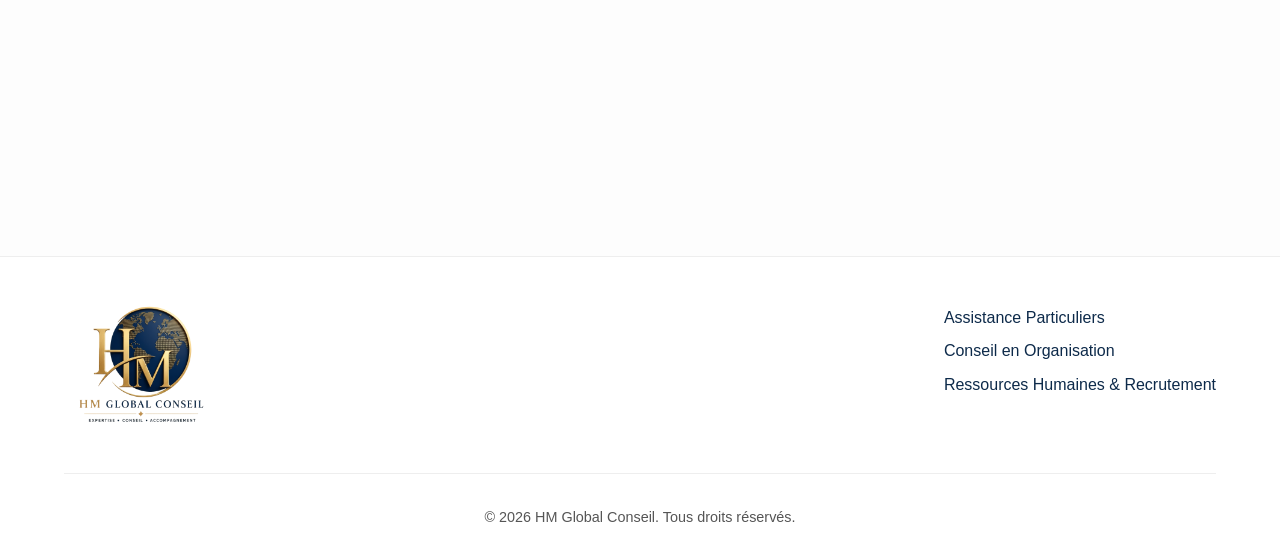
==== commit e6e5cec0: "feat: update contact director title and add office address with translations" ====
--- a/index.html
+++ b/index.html
@@ -428,8 +428,9 @@
                 <h3 data-i18n="contact_subtitle">Contactez-nous</h3>
                 <p data-i18n="contact_description">Prêt à optimiser la gestion de votre entreprise ou à simplifier vos
                     démarches personnelles ?</p>
-                <p><strong data-i18n="contact_director">Gérant :</strong> Mustafa BARR</p>
+                <p><strong data-i18n="contact_director">Directeur :</strong> Mustafa BARR</p>
                 <p><strong>Email :</strong> hmglobalconseil@gmail.com</p>
+                <p><strong data-i18n="contact_address_label">Adresse :</strong> <span data-i18n="contact_address">37 Rue Ouarab Yahia, Bouaklane, M'Chedallah (à proximité du laboratoire d'analyses)</span></p>
                 <p><strong>Téléphone :</strong> 05.42.99.20.63</p>
                 <p><strong>WhatsApp :</strong> +213.551.03.82.94</p>
                 <div style="display: flex; justify-content: center; margin-top: 1rem;">
